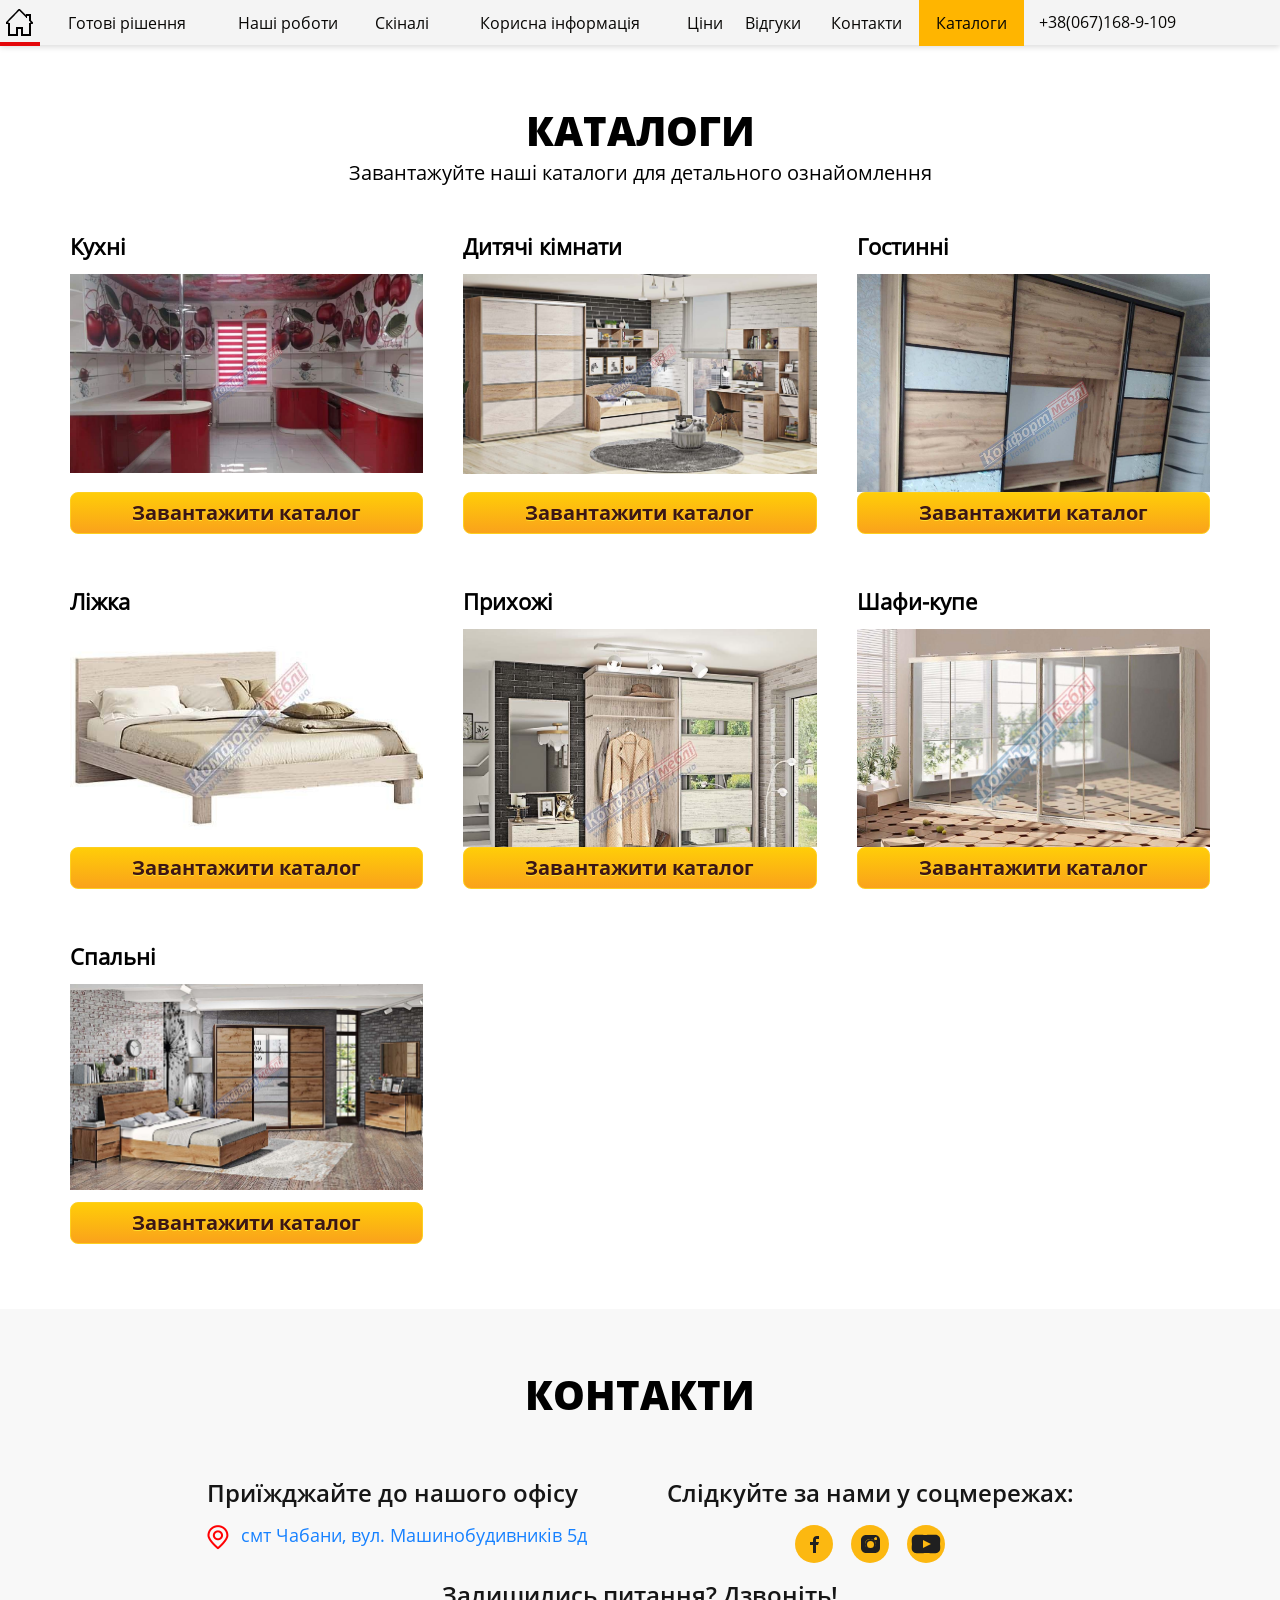
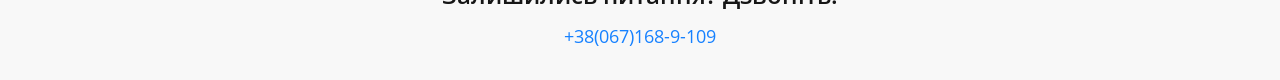
==== catalogs.html @ 1035d832 "final" ====
<!DOCTYPE html>
<html lang="uk">
<head>
<meta charset="utf-8">
<title>Kikio-best - Корпусні меблі - корисна фнформація</title>
<meta name="viewport" content="width=device-width, initial-scale=1" />
<!-- favicon -->
<!-- <link rel="icon" type="image/png" href="img/favicon/icon_192x192.png">
<link rel="manifest" href="img/favicon/manifest.json"> -->

<link rel="stylesheet" href="css/bootstrap.min.css">

<link rel="stylesheet" href="css/style.css">

</head>
<body id="home">


<div class="page">
	<div class="head hidden-mobile">
		<div class="wrapper">
			<div class="head__nav ">
				<a href="#home" class="_active"><img src="img/home_ico.png" alt=""></a>
				<!-- <a href="#advantages">Переваги</a> -->
				<a href="#project">Готові рішення</a>
				<a href="#portfolio">Наші роботи</a>
				<a href="#printing">Скіналі</a>
				<a href="#portfolio">Корисна інформація</a>
				<!-- <a href="#lights">Светильники</a> -->
				<a href="#catalog">Ціни</a>
				<a href="#testimonials">Відгуки</a>
				<a href="#contacts">Контакти</a>
				<a class="catlog-link-menu" href="#">Каталоги</a>
			</div>
			<div class="head__phone">
				<a href="tel:+380671689109">+38(067)168-9-109</a>
			</div>			
			<div class="head__info">
				<span>Багатоканальний</span>
				<p class="call_phone_1"><a href="tel:+380671689109">+38(067)168-9-109</a></p>
				<a href="#" id="callb" class="js-open">Замовити дзвінок</a>
			</div>
		</div>
	</div>
	
	<div class="content">
        <div class="section catalogs">
            <h2>Каталоги</h2>
            <p>Завантажуйте наші каталоги для детального ознайомлення</p>
            <div class="container">
                <div class="wrap-catalogs">
                    <div class="catalog-item">
                        <h3 class="h3">Кухні</h3>
                        <div class="catalog-img">
                            <img src="/img/photo/kitshens/mdf_pfotodruk/b42a997d70f618bde131af982c38bb9a.jpg" alt="">
                        </div>
                        <a class="btn" download href="/catalogs/Kuhni2022.pdf"> Завантажити каталог </a>
                    </div>

                    <div class="catalog-item">
                        <h3 class="h3">Дитячі кімнати</h3>
                        <div class="catalog-img">
                            <img src="/img/photo/child/eco/5gn7cs4jnnxtp285cv0vybil1r9jp8q1.jpg" alt="">
                        </div>
                        <a class="btn" download href="/catalogs/dutachi22-23.pdf"> Завантажити каталог </a>
                    </div>


                    <div class="catalog-item">
                        <h3 class="h3">Гостинні</h3>
                        <div class="catalog-img">
                            <img src="/img/photo/guests_room/guest-cupe/c826d9fa633fd7ab591c7e96d826bbb1.jpg" alt="">
                        </div>
                        <a class="btn" download href="/catalogs/goctuni22-23.pdf"> Завантажити каталог </a>
                    </div>


                    <div class="catalog-item">
                        <h3 class="h3">Ліжка</h3>
                        <div class="catalog-img">
                            <img src="/img/photo/beds/eco/f82a36d48e5ddc414155926b79746308.jpg" alt="">
                        </div>
                        <a class="btn" download href="/catalogs/liska22-23.pdf"> Завантажити каталог </a>
                    </div>


                    <div class="catalog-item">
                        <h3 class="h3">Прихожі</h3>
                        <div class="catalog-img">
                            <img src="/img/photo/enters/eco/oveex4i8nhifsql9hou4hjaeeq9l5co4.jpg" alt="">
                        </div>
                        <a class="btn" download href="/catalogs/prihoji22-23.pdf"> Завантажити каталог </a>
                    </div>

                    <div class="catalog-item">
                        <h3 class="h3">Шафи-купе</h3>
                        <div class="catalog-img">
                            <img src="/img/photo/boxes/six_fasads/278c13ad2f435aaedd4d51130da256a5.jpg" alt="">
                        </div>
                        <a class="btn" download href="/catalogs/ShafuKype22-23.pdf"> Завантажити каталог </a>
                    </div>

                    <div class="catalog-item">
                        <h3 class="h3">Спальні</h3>
                        <div class="catalog-img">
                            <img src="/img/photo/sleep/loft/1955700fb81fe9cef4f40246862f838a.jpg" alt="">
                        </div>
                        <a class="btn" download href="/catalogs/spalni22-23.pdf"> Завантажити каталог </a>
                    </div>
                </div>

            </div>


		</div>

    </div>

    <div class="section" id="contacts">
        <div class="wrapper" >
            <h2>Контакти</h2>
            <div class="contact">
            <div  class="contact__item _n1">
                    <h6>Приїжджайте до нашого офісу</h6>
                    <p><a href="#" target="_blank">смт Чабани, вул. Машинобудивників 5д</a></p>
                </div>
                <div  class="contact__item _n1">
                    <h6>Слідкуйте за нами у соцмережах:</h6>
                    <div class="socials">
                        <a href="https://kiko.best/wp-content/uploads/2019/06/01.png" class="social-item fb">
                            <svg width="17" height="17" viewBox="0 0 17 17" fill="none" xmlns="http://www.w3.org/2000/svg">
                                <g clip-path="url(#clip0)">
                                <path d="M10 17.0001V9.0001H12L13 6.0001H10V4.0001C10 3.12523 9.71947 3.00011 11 3.00011H13V0.000105064C12.718 -0.0358369 12.1266 0.000105064 11 0.000105064C8.64753 0.000105064 7 1.41415 7 4.0001V6.0001H4V9.0001H7V17.0001H10Z" fill="#202020"/>
                                </g>
                                <defs>
                                <clipPath id="clip0">
                                <rect width="17" height="17" fill="white"/>
                                </clipPath>
                                </defs>
                            </svg>
                        </a>
                        <a href="https://kiko.best/wp-content/uploads/2019/06/insta.jpg" class="social-item inst">
                            <svg width="19" height="18" viewBox="0 0 19 18" fill="none" xmlns="http://www.w3.org/2000/svg">
                                <path d="M14 0H5C2.16404 0 0 2.3133 0 5V13C0 15.6866 2.16404 18 5 18H14C16.8358 18 19 15.6866 19 13V5C19 2.3133 16.836 0 14 0ZM9 14C6.13533 14 4 11.7139 4 9C4 6.28611 6.13533 4 9 4C11.8647 4 15 6.28611 15 9C15 11.7139 11.8647 14 9 14ZM15 5C14.1534 5 13 4.802 13 4C13 3.198 14.1534 2 15 2C15.8466 2 16 3.198 16 4C16 4.802 15.8466 5 15 5Z" fill="#202020"/>
                                <circle cx="9.5" cy="9.5" r="4.5" stroke="#202020" stroke-width="2"/>
                            </svg>
                                
                        </a>
                        <a href="https://kiko.best/wp-content/uploads/2021/09/youtube-1.png" class="social-item youtube">
                            <svg width="30" height="20" viewBox="0 0 30 20" fill="none" xmlns="http://www.w3.org/2000/svg">
                                <path d="M28.9996 3.99989C28.6829 2.92767 27.177 1.2886 25.9996 0.999887C23.8487 0.464008 13.9996 0.999887 13.9996 0.999887C13.9996 0.999887 6.15055 0.484325 3.99962 0.999887C2.84489 1.2883 1.31636 2.92782 0.999621 3.99989C0.433579 5.95826 0.999621 9.99989 0.999621 9.99989C0.999621 9.99989 0.433579 14.062 0.999621 15.9999C1.3167 17.072 2.82207 18.7112 3.99962 18.9999C6.17303 19.5359 15.9996 18.9999 15.9996 18.9999C15.9996 18.9999 23.8487 19.5154 25.9996 18.9999C27.1772 18.7113 28.6825 17.072 28.9996 15.9999C29.5655 14.0414 28.9996 9.99989 28.9996 9.99989C28.9996 9.99989 29.5885 5.95826 28.9996 3.99989ZM11.9996 13.9999V5.99989L19.9996 9.99989L11.9996 13.9999Z" fill="#202020"/>
                            </svg>
                        </a>
                    </div>
                    
            </div>
                <div class="contact__item _n2">
                    <h6>Залишились питання? Дзвоніть!</h6>
                    <a href="tel:+380671689109" class="call_phone_1">+38(067)168-9-109</a>
                </div>
            </div>
        </div>
        
    </div> 
</div>


<script src="js/header.js" ></script>

</body>
</html>
---- css/style.css ----
@charset "utf-8";

@font-face {
    font-family: "OpenSansRegular";
    src: url("../fonts/os_regular.eot");
    src: url("../fonts/os_regular.eot@")format("embedded-opentype"),
        url("../fonts/os_regular.woff") format("woff"),
        url("../fonts/os_regular.ttf") format("truetype");
    font-style: normal;
    font-weight: normal;
}

@font-face {
    font-family: "OpenSansLight";
    src: url("../fonts/os_light.eot");
    src: url("../fonts/os_light.eot@")format("embedded-opentype"),
        url("../fonts/os_light.woff") format("woff"),
        url("../fonts/os_light.ttf") format("truetype");
    font-style: normal;
    font-weight: normal;
}

@font-face {
    font-family: "OpenSansItalic";
    src: url("../fonts/os_italic.eot");
    src: url("../fonts/os_italic.eot@")format("embedded-opentype"),
        url("../fonts/os_italic.woff") format("woff"),
        url("../fonts/os_italic.ttf") format("truetype");
    font-style: normal;
    font-weight: normal;
}

@font-face {
    font-family: "OpenSansBold";
    src: url("../fonts/os_bold.eot");
    src: url("../fonts/os_bold.eot@")format("embedded-opentype"),
        url("../fonts/os_bold.woff") format("woff"),
        url("../fonts/os_bold.ttf") format("truetype");
    font-style: normal;
    font-weight: normal;
}

@font-face {
    font-family: "OpenSansExtraBold";
    src: url("../fonts/os_extrabold.eot");
    src: url("../fonts/os_extrabold.eot@")format("embedded-opentype"),
        url("../fonts/os_extrabold.woff") format("woff"),
        url("../fonts/os_extrabold.ttf") format("truetype");
    font-style: normal;
    font-weight: normal;
}

@font-face {
    font-family: "OpenSansExtraBoldItalic";
    src: url("../fonts/os_extrabolditalic.eot");
    src: url("../fonts/os_extrabolditalic.eot@")format("embedded-opentype"),
        url("../fonts/os_extrabolditalic.woff") format("woff"),
        url("../fonts/os_extrabolditalic.ttf") format("truetype");
    font-style: normal;
    font-weight: normal;
}

@font-face {
    font-family: "OpenSansBoldItalic";
    src: url("../fonts/os_bolditalic.eot");
    src: url("../fonts/os_bolditalic.eot@")format("embedded-opentype"),
        url("../fonts/os_bolditalic.woff") format("woff"),
        url("../fonts/os_bolditalic.ttf") format("truetype");
    font-style: normal;
    font-weight: normal;
}

@font-face {
    font-family: "OpenSansRegularItalic";
    src: url("../fonts/os_regularitalic.eot");
    src: url("../fonts/os_regularitalic.eot@")format("embedded-opentype"),
        url("../fonts/os_regularitalic.woff") format("woff"),
        url("../fonts/os_regularitalic.ttf") format("truetype");
    font-style: normal;
    font-weight: normal;
}

@font-face {
    font-family: "OpenSansSemiBold";
    src: url("../fonts/os_semibold.eot");
    src: url("../fonts/os_semibold.eot@")format("embedded-opentype"),
        url("../fonts/os_semibold.woff") format("woff"),
        url("../fonts/os_semibold.ttf") format("truetype");
    font-style: normal;
    font-weight: normal;
}

@font-face {
    font-family: "OpenSansSemiBoldItalic";
    src: url("../fonts/os_semibolditalic.eot");
    src: url("../fonts/os_semibolditalic.eot@")format("embedded-opentype"),
        url("../fonts/os_semibolditalic.woff") format("woff"),
        url("../fonts/os_semibolditalic.ttf") format("truetype");
    font-style: normal;
    font-weight: normal;
}

* {
    margin: 0;
    padding: 0;
    outline: none;
    -webkit-box-sizing: border-box;
    box-sizing: border-box;
    -moz-box-sizing: border-box;
}

html,
body,
form,
ul,
li,
dl,
dd,
dt,
fieldset,
form,
blockquote,
p {
    margin: 0;
    padding: 0;
    border: 0 none;
}

html,
body {
    width: 100%;
    height: 100%;
    font-size: 14px;
    line-height: 1.2;
}

body {
    background: #fff;
    color: #000;
    width: 100%;
    position: relative;
    -webkit-tap-highlight-color: transparent;
}

ul,
dl,
dd,
dt {
    list-style: none;
}

li {
    margin: 0;
    padding: 0;
    list-style-type: none;
}

table,
tbody,
tr,
td,
th {
    margin: 0;
    padding: 0;
    border: 0 none;
    border-collapse: collapse;
    border-spacing: 0;
    vertical-align: top;
}

input,
select,
textarea {
    -webkit-box-sizing: border-box;
    box-sizing: border-box;
    outline: none;
    resize: none;
}

select {
    cursor: pointer;
}

button,
input[type=button],
input[type=submit] {
    margin: 0;
    padding: 0;
    border: 1px solid transparent;
    outline: none;
    cursor: pointer;
}

h1,
h2,
h3,
h4,
h5,
h6 {
    margin: 0;
    padding: 0;
    font-weight: normal;
}

img,
fieldset {
    border: 0 none;
}

b,
strong {
    font-family: Segoe_ui_semibold;
    font-weight: normal;
}

a {
    text-decoration: none;
}

sup {
    position: relative;
    vertical-align: top;
    top: -3px;
}

input[type=text]::-webkit-input-placeholder,
textarea::-webkit-input-placeholder {
    font-size: 18px;
    font-family: OpenSansRegular;
    color: #d5d5d5;
}

input[type=text]:-moz-placeholder,
textarea:-moz-placeholder {
    font-size: 18px;
    font-family: OpenSansRegular;
    color: #d5d5d5;
}

input[type=text]:-ms-input-placeholder,
textarea:-ms-input-placeholder {
    font-size: 18px;
    font-family: OpenSansRegular;
    color: #d5d5d5;
}

textarea._error,
input[type=text]._error {
    border: 1px solid #e4070a !important;
}

.page {
    width: 100%;
    height: 100%;
    position: relative;
}

.wrapper {
    /*	width: 1170px;*/
    height: 100%;
    margin: 0 auto;
    position: relative;
}

._clear:after {
    content: "";
    display: table;
    clear: both;
}


.mb100 {
    margin-bottom: 70px;
    ;
}

/* Header */
.head {
    position: fixed;
    top: 0;
    left: 0;
    background: #f4f4f4;
    width: 100%;
    height: 45px;
    z-index: 20;
    -webkit-box-shadow: 0 2px 6px 0 rgba(0, 0, 0, .15);
    box-shadow: 0 2px 6px 0 rgba(0, 0, 0, .15);
}

.head__nav {
    float: left;
    width: 80%;
    display: table;
}

.head__nav a {
    display: table-cell;
    vertical-align: middle;
    font: 16px/42px OpenSansRegular;
    color: #080705;
    -webkit-transition: all .15s;
    transition: all .15s;
    text-align: center;
}

.head__nav a:first-child {
    border-bottom: 4px solid transparent;
}

.head__nav a:hover,
.head__nav a._active {
    background: #e4070a;
    color: #fff;
}

.head__nav a:first-child:hover,
.head__nav a:first-child._active {
    border-bottom-color: #e4070a;
    background: transparent;
}

.head__nav a img {
    vertical-align: middle;
}

.head__info {
    background: #e4070a;
    float: right;
    height: 100%;
    padding: 12px 25px 12px 23px;
    text-align: right;
    color: #fff;
    display: none;
}

.head__nav span {
    text-transform: uppercase;
    right: 87px;

}

.head__info span {
    font: 10px/12px OpenSansRegular;
    text-transform: uppercase;
    display: block;
}

.head__info p {
    font: 24px/26px OpenSansSemiBold;
    margin: 0 0 6px;
}

.head__info a {
    font: 16px/20px OpenSansRegular;
    color: #fff;
    border-bottom: 1px dashed #fff;
}

.head__info a:hover {
    border-bottom: 0;
}

.head__phone {
    display: table;
    float: left;
    padding-left: 15px;
}

.head__phone a {
    display: table-cell;
    vertical-align: middle;
    font: 16px/42px OpenSansRegular;
    color: #080705;
    text-align: center;
    padding-top: 1px;
    padding-bottom: 1px;
}

/* Content */
.content {
    width: 100%;
    min-height: 100%;
    padding-top: 45px;
}
/* 
._stamp:before {
    content: '';
    background: url(../img/sprite.png) 0 -55px no-repeat;
    width: 131px;
    height: 131px;
    display: block;
    position: absolute;
    z-index: 3;
    top: 265px;
} */

.logo-wraper {
    text-align: left;

}

.logo {
    background: url(../img/bestlogo1.png) 0 0 no-repeat;
    width: 192px;
    height: 100px;
    display: inline-block;
    background-size: cover;

}

.promo {
    background-image: url(../img/backs/back12.jpg);
    background-position: 0% 65%;
    background-repeat: no-repeat;
    width: 100%;
    height: 700px;
    position: relative;
    padding: 26px 0 0;
    text-align: center;
    background-size: cover;
    ;

}

/* .promo:before {
	content: '';
	background-image: url(../img/promo_light.png);
	background-position: 25% 0;
	background-repeat: no-repeat;
	position: absolute;
	top: 0;
	left: 0;
	width: 100%;
	height: 170px;
} */
/* .promo:after {
	content: '';
	background-color: rgba(236,226,205,.7);
	width: 100%;
	height: 440px;
	position: absolute;
	bottom: 0;
	left: 0;
} */
.promo__time {
    display: block;
    position: absolute;
    top: 5px;
    left: 0;
    text-align: center;
}

.promo__time p {
    font: 14px/20px OpenSansSemiBold;
    color: #000;
    text-transform: uppercase;
}

.promo__phone {
    display: block;
    position: absolute;
    top: 8px;
    right: 0;
    text-align: center;
    width: 300px;
}

.promo__phone p,
.promo__phone a {
    font: 18px/26px OpenSansSemiBold;
    color: #000;
}

.promo__phone span {
    display: block;
    margin: 15px 0;
    font: 13px/20px OpenSansSemiBold;
    text-transform: uppercase;
}

.promo__time .btn,
.promo__phone .btn {
    font: 16px/16px OpenSansSemibold;
    padding: 8px 30px;
    margin-top: 6px;
    display: block;
}

.promo h1 {
    font: 36px/41px OpenSansExtraBold;
    color: #000;
    text-transform: uppercase;
    margin: 32px 0 0;
    text-align: center;
    position: absolute;
    max-width: 40%;
    text-align: left;
    background: rgba(250,250,250,0.8);
    padding: 20px;
    border-radius: 10px
}

.promo h1 span {
    color: #e4070a;
    display: block;
}

/*.promo h1:after {
	content: '';
	background: #e7302a;
	width: 60px;
	height: 4px;
	display: block;
	margin: 21px auto 0;
}*/



select.select-field {
    appearance: none;
    margin: 0;

    font-family: inherit;
    font-size: inherit;
    cursor: inherit;
    line-height: 40px;
    ;
    height: 40px;
    position: relative;
    padding-left: 10px;
    margin-left: -1px;

    width: 130px;
    height: 38px;
    border: 1px solid #d1d1d1;
    border-radius: 4px;
    font: 12px/18px OpenSansRegular;
    color: #e4070a;
    text-align: center;
}

.select-field:hover,
select:focus {
    border: 1px solid #626262;
}

option {
    background-color: #fff;
    border: 1px solid #ccc;
    height: 40px;
    text-align: left;
    ;
    height: 40px;
    font-size: 12px;
    color: #000;
}

select::-ms-expand {
    display: none;
}

:root {
    --select-border: #777;
    --select-focus: blue;
    --select-arrow: var(--select-border);
}


.select {
    width: 100%;
    min-width: 15ch;
    /* border: 1px solid var(--select-border);  */
    font-size: 1.25rem;
    cursor: pointer;
    line-height: 40px;
    ;
    height: 44px;
    /* border: 1px solid #797979; */
    position: relative;
    margin-bottom: 7px;
    ;
    display: flex;
    align-items: flex-start;
    justify-content: space-between;
}

.select:after {
    content: '';
    position: absolute;
    top: 47%;
    right: 21px;
    width: 12px;
    height: 6px;

    /* background-image: url(../assets/icons/arrow.png); */
    background-repeat: no-repeat;
    background-position: center center;
    background-size: cover;
    transform: rotate(0deg) translate(5px, -1px);
    transform-origin: right;
    transition: transform .2s ease;

}


.slider {
    position: absolute;
    top: 0;
    left: 0;
    margin: 0;
    padding: 0;
}

.slider .owl-controls {
    top: 100%;
    margin: -50px 0 0;
}

.slider .owl-controls .owl-dots {
    font-size: 0;
    text-align: left;
}

.slider .owl-controls .owl-dots .owl-dot {
    background: #ffc500;
    width: 15px;
    height: 15px;
    display: inline-block;
    vertical-align: top;
    margin: 0 10px;
    border: 2px solid #ffc500;
    border-radius: 50%;
}

.slider .owl-controls .owl-dots .owl-dot.active {
    background: #e4070a;
}

.slider__item {
    width: 100%;
    height: 455px;
    position: relative;
}

.slider__item .offer {
    float: left;
    width: 50%;
    height: 100%;
    text-align: left;
    position: relative;
    padding-top: 22px;
}

.slider__item .offer h4 {
    font: 36px/38px OpenSansExtraBold;
    color: #fff;
    margin: 0 0 0 18px;
    text-shadow: 0 2px 6px rgba(0, 0, 0, .5);
    position: relative;
    z-index: 2;
}

.slider__item .offer h4 span {
    color: #e4070a;
    text-shadow: 2px 2px 0 rgba(255, 255, 255, 1);
}

.slider__item._img .offer {
    padding-top: 30px;
}

.slider__item._n1 .offer__img {
    background: url(../img/offer_img_1.png) 0 0 no-repeat;
    width: 336px;
    height: 271px;
    display: block;
    position: absolute;
    bottom: 34px;
    right: 49px;
}

.slider__item._n1 .offer__img._stamp:before {
    top: 160px;
    right: -35px;
}

.slider__item._n2 .offer__img {
    background: url(../img/offer_img_2.png) 0 0 no-repeat;
    width: 341px;
    height: 355px;
    display: block;
    position: absolute;
    bottom: -30px;
    left: 138px;
}

.slider__item._n2 .offer__img._stamp:before {
    bottom: 97px;
    left: -76px;
}

.slider__item._n3 .offer__img {
    background: url(../img/offer_img_3.png) 0 0 no-repeat;
    width: 302px;
    height: 265px;
    display: block;
    position: absolute;
    bottom: 34px;
    right: 50px;
}

.slider__item._n4 .offer__img {
    background: url(../img/offer_img_4.png) 0 0 no-repeat;
    width: 336px;
    height: 234px;
    display: block;
    position: absolute;
    bottom: 34px;
    right: 30px;
}

.slider__item._n4 .offer__img._stamp:before {
    bottom: 0;
    left: -32px;
}

.slider__item._n5 .offer__img {
    background: url(../img/banner2_img.png) 0 0 no-repeat;
    width: 570px;
    height: 508px;
    display: block;
    position: absolute;
    bottom: -65px;
    left: 0;
    z-index: -1;
}

.slider__item._n6 .offer__img {
    background: url(../img/offer_img_5.png) 0 0 no-repeat;
    width: 502px;
    height: 406px;
    display: block;
    position: absolute;
    bottom: 0;
    right: 0;
}

.slider__item._n6 .offer__img._stamp:before {
    bottom: 70px;
    left: -27px;
}

.countdown {
    /* position: absolute; */
    left: 12px;
    top: 155px;
    background: #ffb600;
    padding: 14px;
    border-radius: 14px;
}

.countdown p {
    font: 14px/18px OpenSansRegular;
    color: #000;
    margin: 0 0 10px 10px;
}

.countdown ul {
    background: #f9f7f4;
    /* width: 320px; */
    height: 81px;
    border: 2px solid #e4070a;
    text-align: center;
    font-size: 0;
    padding: 10px 0;
    border-radius: 10px;
    align-items: center;
}

.countdown ul li {
    display: inline-block;
    font: 12px/12px OpenSansRegular;
    color: #999999;
    padding: 0 15px;
    position: relative;
}

.countdown ul li+li:before {
    content: ':';
    font: 30px/30px OpenSansSemiBold;
    color: #000;
    position: absolute;
    top: 6px;
    left: -4px;
}

.countdown ul li span {
    font: 42px/44px OpenSansSemiBold;
    color: #000;
}

.countdown ul li span._red {
    color: #e4070a;
}

.plus {
    width: 100%;
    text-align: center;
    font-size: 0;
    margin: 64px 0 0;
}

.plus li {
    display: inline-block;
    vertical-align: top;
    text-align: left;
    /*margin: 0px 43px;*/
}

.plus li p {
    font: 18px/22px OpenSansSemiBold;
    color: #000;
    display: inline-block;
    vertical-align: middle;
}

.plus li:before {
    content: '';
    background-image: url(../img/sprite.png);
    width: 65px;
    height: 52px;
    display: inline-block;
    vertical-align: middle;
    margin-right: 18px;
}

.plus li._n1:before {
    background-position: 0 0;
}

.plus li._n2:before {
    background-position: -68px 0;
}

.plus li._n3:before {
    background-position: -136px 0;
}

.plus li._n4:before {
    background-position: -204px 0;
}

.promo__wrap {
    width: 100%;
    height: 445px;
    /* position: absolute; */
    bottom: 0;
    left: 0;
    z-index: 2;
    /* display: flex;
	justify-content: space-between; */
}

.calc {
    float: right;
    width: 50%;
    height: 100%;
    padding: 30px 0 21px;
}

.calc__wrap {
    background: rgba(255, 255, 255, .8);
    border-radius: 10px;
    width: 100%;
    height: 100%;
    padding: 20px 60px;
    font-size: 0;
    position: relative;
    z-index: 10;
}

.calc__wrap h4 {
    font: 24px/26px OpenSansRegular;
    color: #000;
}

.calc__wrap span {
    font: 14px/16px OpenSansRegular;
    color: #000;
}

.calc__wrap span._red {
    color: #e4070a;
}

.calc__wrap h6 {
    font: 48px/50px OpenSansExtraBold;
    color: #000;
    margin: 25px 0;
    text-align: left;
}

.calc__wrap h6 span {
    font: 48px/50px OpenSansExtraBold;
    color: #e4070a;
}

.calc__wrap p._after {
    font: 18px/20px OpenSansRegular;
    color: #000;
    margin: 0 0 20px;
    text-align: left;
}

.calc__wrap p {
    font: 18px/20px OpenSansRegular;
    color: #000;
    margin-bottom: 25px;
}

.calc__wrap p b {
    font-family: OpenSansSemiBold;
}

.calc__wrap label {
    float: left;
    font: 14px/14px OpenSansRegular;
    color: #000;
    padding: 13px 0 0;
}

.calc__wrap input[type=text] {
    float: right;
    width: 70px;
    height: 47px;
    border: 1px solid #b6b6b6;
    border-radius: 4px;
    font: 18px/18px OpenSansRegular;
    color: #000;
    text-align: center;
}

.calc__wrap input[type=text]._full {
    width: 275px;
    margin-left: 12px;
    text-align: left;
    padding: 0 20px;
}

.calc__wrap .btn {
    padding: 14px 30px;
    margin-top: 20px;
}

.calc__wrap .btn:active {
    padding: 15px 30px 13px;
}

.calc__wrap__cell {
    display: inline-block;
    vertical-align: top;
    width: 50%;
    text-align: left;
    margin: 15px 0 20px;
}

.calc__wrap__cell .box {
    margin-bottom: 2px;
}

.calc__wrap__cell .box label {
    float: left;
    font: 14px/14px OpenSansRegular;
    color: #000;
    padding: 13px 0 0;
    max-width: 48%;
}

.calc__wrap__cell .box input[type=text] {
    float: right;
    width: 70px;
    height: 38px;
    border: 1px solid #d1d1d1;
    border-radius: 4px;
    font: 18px/18px OpenSansRegular;
    color: #e4070a;
    text-align: center;
}

.calc__wrap__cell._pd {
    padding: 5px 0 0 35px;
}

.calc__wrap__cell p {
    font: 16px/18px OpenSansRegular;
    color: #000;
    margin: 0 0 14px;
}

.calc__wrap__cell .price {
    font: 18px/20px OpenSansRegular;
    color: #e4070a;
}

.calc__wrap__cell .price span {
    font: 36px/38px OpenSansBold;
    color: #e4070a;
}

.calc__wrap__cell .discount {
    font: 18px/20px OpenSansRegular;
    color: #000;
    margin-bottom: 38px;
}

.calc__wrap__cell .discount b {
    font: 24px/26px OpenSansBold;
}

.calc__wrap__cell span {
    color: #999999;
}

.btn {
    background: rgb(255, 205, 8);
    background: -webkit-gradient(linear, left top, left bottom, from(rgba(255, 205, 8, 1)), to(rgba(250, 162, 27, 1)));
    background: linear-gradient(to bottom, rgba(255, 205, 8, 1) 0%, rgba(250, 162, 27, 1) 100%);
    filter: progid:DXImageTransform.Microsoft.gradient(startColorstr='#ffcd08', endColorstr='#faa21b', GradientType=0);
    /* -webkit-box-shadow: 0 5px 10px -3px rgba(134, 61, 29, .5);
    box-shadow: 0 5px 10px -3px rgba(134, 61, 29, .5); */
    font: 20px/20px OpenSansBold;
    color: #3c1515;
    text-align: center;
    text-shadow: 0 1px 0 #fedf2f;
    border: 1px solid #fdcf20;
    border-radius: 8px;
}

.btn:hover {
    /*background: rgb(255,205,8);
	background: -moz-linear-gradient(top,  rgba(255,205,8,1) 0%, rgba(242,175,71,1) 100%);
	background: -webkit-linear-gradient(top,  rgba(255,205,8,1) 0%,rgba(242,175,71,1) 100%);
	background: linear-gradient(to bottom,  rgba(255,205,8,1) 0%,rgba(242,175,71,1) 100%);
	filter: progid:DXImageTransform.Microsoft.gradient( startColorstr='#ffcd08', endColorstr='#f2af47',GradientType=0 );*/
    background: #229b3e;
    background: -webkit-gradient(linear, left top, left bottom, from(#229b3e), to(#187032));
    background: linear-gradient(to bottom, #229b3e 0%, #187032 100%);
    filter: progid:DXImageTransform.Microsoft.gradient(startColorstr='#229b3e', endColorstr='#187032', GradientType=0);
    border: 1px solid #229b3e;
    color: #fff;
    -webkit-box-shadow: 0 3px 5px -3px rgba(134, 61, 29, .7);
    box-shadow: 0 3px 5px -3px rgba(134, 61, 29, .7);
    text-shadow: 0 1px 0 #000;
}

.btn:active {
    border: 1px solid #187032;
    background: #187032;
    -webkit-box-shadow: inset 0 3px 5px -3px rgba(134, 61, 29, .7);
    box-shadow: inset 0 3px 5px -3px rgba(134, 61, 29, .7);
    color: #fff;
    text-shadow: 0 1px 0 #000;
}

.section {
    background: #fff;
    width: 100%;
    position: relative;
    padding: 65px 0 0;
}
.section.printing{
    padding-bottom: 60px;
}

.section h2 {
    font: 40px/42px OpenSansExtraBold;
    color: #000;
    text-transform: uppercase;
    text-align: center;
    margin: 0 0 10px;
}

.section h2 span {
    color: #e4070a;
}

.section p {
    font: 20px/22px OpenSansRegular;
    color: #000;
    text-align: center;
}

.section p b {
    font-family: OpenSansSemiBold;
}

.advantages {
    width: 100%;
    font-size: 0;
    margin-top: 68px;
    text-align: center;
}

.advantages li {
    display: inline-block;
    vertical-align: top;
    padding: 0 25px 61px;
    /*width: 25%;*/
}

.advantages li p {
    font: 18px/22px OpenSansSemiBold;
    color: #000;
    margin: 24px 0 0;
}

.advantages li span {
    background: #e4070a;
    width: 104px;
    height: 104px;
    border-radius: 50%;
    display: block;
    margin: 0 auto;
    padding: 25px 0 0;
}

.advantages li span:before {
    content: '';
    background-image: url(../img/sprite.png);
    background-repeat: no-repeat;
    width: 70px;
    height: 52px;
    display: inline-block;
}

.advantages li._n1 span:before {
    background-position: -271px 0;
}

.advantages li._n2 span:before {
    background-position: -344px 0;
}

.advantages li._n3 span:before {
    background-position: -417px 0;
}

.advantages li._n4 span:before {
    background-position: -490px 0;
}

.advantages li._n5 span:before {
    background-position: -563px 0;
}

.advantages li._n6 span:before {
    background-position: -636px 0;
}

.advantages li._n7 span:before {
    background-position: -709px 0;
}

.advantages li._n8 span:before {
    background-position: -782px 0;
}

.catalog {
    margin-top: 25px;
}

.catalog__nav {
    width: 100%;
    display: table;
}

.catalog__nav li {
    display: table-cell;
    vertical-align: top;
    height: 115px;
    text-align: center;
    cursor: pointer;
    padding: 10px 20px;
    border-top-left-radius: 4px;
    border-top-right-radius: 4px;
}

.catalog__nav li p {
    font: 14px/14px OpenSansBold;
    color: #000;
    margin-top: 7px;
}

/* .catalog__nav li:before {
    content: '';
    background-image: url(../img/sprite.png);
    background-repeat: no-repeat;
    display: inline-block;
    width: 63px;
    height: 51px;
} */

.catalog__nav li._n1:before {
    background-position: -134px -55px;
}

.catalog__nav li._n2:before {
    background-position: -200px -55px;
}

.catalog__nav li._n3:before {
    background-position: -266px -55px;
}

.catalog__nav li._n4:before {
    background-position: -332px -55px;
}

.catalog__nav li._n5:before {
    background-position: -398px -55px;
}

.catalog__nav li._n6:before {
    background-position: -464px -55px;
}

.catalog__nav li._n7:before {
    background-position: -530px -55px;
}

.catalog__nav li._n8:before {
    background-position: -407px -168px;
}

.catalog__nav li._active {
    background: #f4f4f4;

}

.catalog__nav li svg{
    fill: yellow;
}

.catalog__nav li._active svg{
    fill: rebeccapurple;
}

.catalog__nav li._active p,
.catalog__nav li:hover p {
    color: #e4070a;
}

/* .catalog__nav li._active:before,
.catalog__nav li:hover:before {
    background-position-y: -109px;
} */

.catalog__nav li._n8._active:before,
.catalog__nav li._n8:hover:before {
    background-position-y: -222px;
}

.catalog__wrap {
    background: #f4f4f4;
    padding: 40px 0;
}




.catalog__hide {
    padding: 0 118px;
    font-size: 0;
    text-align: center;   
}

.catalog__hide .img {
    display: inline-block;
    vertical-align: top;
    background-position: 0 0;
    background-repeat: no-repeat;
    max-width: 330px;
    /* height: 300px; */
    position: relative;
    background-size: contain;
}

.catalog__hide .img._stamp:before {
    bottom: -32px;
    left: -60px;
}

.catalog__hide .descr {
    display: inline-block;
    vertical-align: top;
    max-width: 440px;
    padding-left: 33px;
}

.catalog__hide .descr h4 {
    font: 24px/26px OpenSansBold;
    color: #e4070a;
    text-transform: uppercase;
    margin-bottom: 25px;
}

.catalog__hide .descr p,
.catalog__hide .descr li {
    font: 16px/18px OpenSansRegular;
    color: #000;
    margin: 0 0 8px;
}

.catalog__hide .descr li {
    padding-left: 10px;
    position: relative;
}

.catalog__hide .descr li:before {
    content: '•';
    display: block;
    position: absolute;
    left: 0;
    top: 0px;
}

.catalog__hide .descr__price {
    font: 24px/26px OpenSansRegular;
    color: #000;
    margin: 25px 0 55px;
}

.catalog__hide .descr__price b {
    font-family: OpenSansBold;
    color: #e4070a;
}

.catalog__hide .descr__price span {
    white-space: nowrap;
    font-size: 16px;
    line-height: 24px;
    margin-bottom: 10px;
    text-decoration: line-through;
    display: inline-block;
}

.catalog__hide .descr__price td {
    padding-right: 20px;
}

.catalog__hide .descr__price td small {
    font-size: 18px;
}

.catalog__hide .descr__price td span {
    white-space: nowrap;
    font-size: 16px;
    line-height: 24px;
    margin-bottom: 10px;
    text-decoration: line-through;
    display: block;
}

.catalog__hide .descr__price sup {
    font-size: 14px;
}

.catalog__hide .descr__price._middle td {
    vertical-align: middle;
}

.catalog__hide .descr__price._top td {
    vertical-align: top;
}

.catalog__hide .descr .btn {
    width: 260px;
    display: block;
    padding: 14px 0;
}

.catalog__hide .descr .btn:active {
    padding: 15px 0 13px;
}

.printing .wrapper {
    height: 570px;
}

.printing__plus {
    width: 100%;
    text-align: center;
    font-size: 0;
    margin: 60px 0 0;
}

.printing__plus li {
    display: inline-block;
    vertical-align: top;
    /*width: 22%;*/
}

.printing__plus li p {
    font: 16px/18px OpenSansRegular;
    color: #000;
    display: block;
    margin-top: 28px;
}

.printing__plus li:before {
    content: '';
    background-image: url(../img/sprite.png);
    width: 70px;
    height: 50px;
    display: inline-block;
    vertical-align: middle;
}

.printing__plus li._n1:before {
    background-position: -596px -108px;
}

.printing__plus li._n2:before {
    background-position: -669px -108px;
}

.printing__plus li._n3:before {
    background-position: -742px -108px;
}

.printing__plus li._n4:before {
    background-position: -815px -108px;
}

.printing__descr {
    max-width: 550px;
    margin: 94px 0 130px 110px;
}

.printing__descr h4 {
    font: 30px/36px OpenSansExtraBold;
    color: #000;
    margin-bottom: 25px;
}

.printing__descr h4 span {
    color: #e4070a;
}

.printing__descr p {
    font: 16px/20px OpenSansRegular;
    color: #000;
    margin: 25px 0 45px;
    text-align: left;
}

.printing__descr p b {
    font-family: OpenSansSemiBold;
}

.printing__descr {
    font-size: 18px;
}

.printing__descr p strong {
    font: 30px/36px OpenSansExtraBold;
    color: #e4070a;
}

.printing__descr p span {
    white-space: nowrap;
    font-size: 20px;
    line-height: 24px;
    margin-bottom: 10px;
    text-decoration: line-through;
    display: block;
}

.printing__descr sup {
    font-size: 14px;
}

.printing__descr .btn {
    width: 400px;
    display: block;
    padding: 14px 0;
}

.printing__descr .btn:active {
    padding: 15px 0 13px;
}

.printing__img {
    background: url(../img/backs/skinali.png) 0 0 no-repeat;
    width: 472px;
    height: 388px;
    display: block;
    position: absolute;
    bottom: 0;
    right: 0;
}

/*.lights .wrapper {height: 570px; }*/
.lights__plus {
    width: 100%;
    text-align: center;
    font-size: 0;
    margin: 60px 0 0;
}

.lights__plus li {
    display: inline-block;
    vertical-align: top;
}

.lights__plus li p {
    font: 16px/18px OpenSansRegular;
    color: #000;
    display: block;
    margin-top: 28px;
}

.lights__plus li:before {
    content: '';
    background-image: url(../img/sprite.png);
    width: 70px;
    height: 50px;
    display: inline-block;
    vertical-align: middle;
}

.lights__plus li._n1:before {
    background-position: -596px -55px;
}

.lights__plus li._n2:before {
    background-position: -669px -55px;
}

.lights__plus li._n3:before {
    background-position: -742px -55px;
}

.lights__plus li._n4:before {
    background-position: -815px -55px;
}

.lights__descr {
    max-width: 550px;
    margin: 94px 0 130px 110px;
}

.lights__descr h4 {
    font: 30px/36px OpenSansExtraBold;
    color: #000;
    margin-bottom: 25px;
}

.lights__descr h4 span {
    color: #e4070a;
}

.lights__descr p {
    font: 16px/20px OpenSansRegular;
    color: #000;
    margin: 25px 0 45px;
    text-align: left;
}

.lights__descr p b {
    font-family: OpenSansSemiBold;
}

.lights__descr .btn {
    width: 400px;
    display: block;
    padding: 14px 0;
}

.lights__descr .btn:active {
    padding: 15px 0 13px;
}

.lights__img {
    background: url(../img/lights_img.png) 0 0 no-repeat;
    width: 660px;
    height: 427px;
    display: block;
    position: absolute;
    bottom: 0;
    right: 0;
}

.lights__cat {
    width: 100%;
    height: 600px;
    overflow-y: auto;
    font-size: 0;
    text-align: center;
    margin-top: 35px;
}

.lights__cat__item {
    display: inline-block;
    vertical-align: top;
    margin: 0 21px 40px;
}

.lights__cat__item p {
    font: 16px/18px OpenSansRegular;
    color: #000;
    display: block;
    margin: 0;
}

.lights__cat__item p b {
    font: 16px/18px OpenSansSemiBold;
}

.project {
    margin: 77px 0 0;
    font-size: 0;
}

.project__item {
    background: #fff;
    display: inline-block;
    vertical-align: top;
    width: 350px;
    height: 535px;
    -webkit-box-shadow: 0 2px 10px 0 rgba(0, 0, 0, .2);
    box-shadow: 0 2px 10px 0 rgba(0, 0, 0, .2);
    border-radius: 6px;
    /*margin-right: 45px;*/
    margin-bottom: 67px;
    position: relative;
    overflow: hidden;
}

.project__item:nth-child(3n) {
    margin-right: 0;
}

.project__item .img {
    background-position: 0 0;
    background-repeat: no-repeat;
    background-size: cover;
    width: 390px;
    height: 240px;
    display: block;
    margin: auto;
}

.project__item .descr {
    padding: 28px 9px 12px;
    text-align: left;
}

.project__item .descr h4 {
    font: 19px/21px OpenSansSemiBold;
    color: #000;
    text-transform: uppercase;
    margin-bottom: 20px;
}
.project__item .descr h4 span {
    display: block;
    color: red;
}
.project__item .descr li {
    width: 100%;
    clear: both;
}

.project__item .descr li p {
    float: left;
    font: 16px/24px OpenSansRegular;
    color: #404040;
}

.project__item .descr li span {
    float: right;
    font: 16px/24px OpenSansRegular;
    color: #e4070a;
    text-align: right;
}

.project__item .descr__summ {
    background: #e4070a;
    position: absolute;
    bottom: 12px;
    left: 9px;
    width: 149px;
    height: 50px;
    padding: 8px 0 8px 16px;
}

.project__item .descr__summ p {
    font: 11px/13px OpenSansRegular;
    color: #fff;
    text-align: left;
}

.project__item .descr__summ p b {
    font: 20px/22px OpenSansBold;
}

.project__item .descr a {
    position: absolute;
    bottom: 12px;
    right: 9px;
    width: 169px;
    height: 50px;
    border: 2px solid #fcb811;
    border-radius: 8px;
    font: 16px/16px OpenSansSemiBold;
    color: #faa41a;
    text-align: center;
    padding: 15px 0;
}

.project__item .descr a:hover {
    background: #229b3e;
    background: -webkit-gradient(linear, left top, left bottom, from(#229b3e), to(#187032));
    background: linear-gradient(to bottom, #229b3e 0%, #187032 100%);
    filter: progid:DXImageTransform.Microsoft.gradient(startColorstr='#229b3e', endColorstr='#187032', GradientType=0);
    border-color: #229b3e;
    color: #fff;
}

.project__item .descr a:active {
    background: #187032;
    padding: 16px 0 14px;
    -webkit-box-shadow: inset 0 1px 2px 0 rgba(0, 0, 0, .5);
    box-shadow: inset 0 1px 2px 0 rgba(0, 0, 0, .5);
    border-color: #229b3e;
    color: #fff;
}

.filter {
    margin: 30px 0 18px;
    font-size: 0;
    text-align: center;
}

.filter__item {
    background: transparent;
    display: inline-block;
    margin: 0 10px 20px;
    border: 2px solid #999ead;
    border-radius: 5px;
    font: 14px/16px OpenSansBold;
    color: #999ead;
    padding: 10px;
    -webkit-transition: all .15s;
    transition: all .15s;
}

.filter__item:hover {
    background: #999ead;
    color: #fff;
}

.filter__item._active {
    background: transparent;
    border-color: #e4070a;
    color: #e4070a;
}

.portfolio {
    font-size: 0;
    text-align: center;
    margin: 0 0 60px;
}

.portfolio__item {
    background-position: 0 0;
    background-repeat: no-repeat;
    background-size: cover;
    display: none;
    position: relative;
    width: 270px;
    height: 170px;
    margin: 0 11px 22px;
}

.portfolio__item ._3d {
    background: url(../img/sprite.png) 0 -189px no-repeat;
    width: 70px;
    height: 50px;
    display: block;
    position: absolute;
    bottom: 0;
    right: 0;
}

.portfolio__item:before {
    content: '';
    background-color: rgba(250, 167, 25, .7);
    width: 100%;
    height: 100%;
    position: absolute;
    top: 0;
    left: 0;
    opacity: 0;
    -webkit-transition: all .15s;
    transition: all .15s;
}

.portfolio__item:after {
    content: '';
    background: url(../img/sprite.png) -195px -189px no-repeat;
    width: 42px;
    height: 41px;
    display: block;
    position: absolute;
    top: 50%;
    left: 50%;
    margin: -21px 0 0 -21px;
    opacity: 0;
    -webkit-transition: all .15s;
    transition: all .15s;
}

.portfolio__item:hover:before,
.portfolio__item:hover:after {
    opacity: 1;
}

.reviews {
    padding: 0 119px;
    position: relative;
}

.reviews li {
    font-size: 0;
}

.reviews__img {
    display: inline-block;
    vertical-align: top;
    padding: 19px 0 0 19px;
    position: relative;
}

.reviews__img:before {
    content: '';
    border: 4px solid #e4070a;
    width: 422px;
    height: 292px;
    display: block;
    position: absolute;
    top: 0;
    left: 0;
    z-index: 1;
}

.reviews__img .img {
    background-position: 0 0;
    background-repeat: no-repeat;
    width: 430px;
    height: 300px;
    position: relative;
    z-index: 2;
}

.reviews__descr {
    display: inline-block;
    vertical-align: middle;
    width: 50%;
    padding: 15px 40px 0 60px;
}

.reviews__descr .title {
    font: 24px/26px OpenSansBold;
    color: #000;
    margin-bottom: 79px;
}

.reviews__descr .descr {
    font: 16px/18px OpenSansRegular;
    color: #000;
    margin-bottom: 41px;
    position: relative;
}

.reviews__descr .descr:before {
    content: '';
    background: url(../img/sprite.png) -73px -189px no-repeat;
    width: 31px;
    height: 21px;
    display: block;
    position: absolute;
    top: -40px;
    left: 0;
}

.reviews__descr .name img {
    display: inline-block;
    vertical-align: middle;
    border-radius: 50%;
    margin-right: 22px;
}

.reviews__descr .name p {
    font: 18px/22px OpenSansRegular;
    color: #000;
    display: inline-block;
    vertical-align: middle;
    text-transform: uppercase;
    text-align: left;
}

.reviews__descr .name p span {
    font: 14px/18px OpenSansRegular;
    color: #a5a5a5;
    text-transform: none;
}

.cert {
    background: #f5f5f5;
    /*margin: 115px 0 0;*/
    padding: 74px 0 65px;
}

.cert__wrap {
    padding: 63px 0 0;
    font-size: 0;
    text-align: center;
}

.cert__wrap a {
    display: inline-block;
    vertical-align: top;
    width: 200px;
    height: 290px;
    margin: 0 21px;
    -webkit-box-shadow: 0 3px 5px 0 rgba(35, 56, 56, .39);
    box-shadow: 0 3px 5px 0 rgba(35, 56, 56, .39);
    position: relative;
}

.cert__wrap a:before {
    content: '';
    background-color: rgba(250, 167, 25, .7);
    width: 100%;
    height: 100%;
    position: absolute;
    top: 0;
    left: 0;
    opacity: 0;
    -webkit-transition: all .15s;
    transition: all .15s;
}

.cert__wrap a:after {
    content: '';
    background: url(../img/sprite.png) -195px -189px no-repeat;
    width: 42px;
    height: 41px;
    display: block;
    position: absolute;
    top: 50%;
    left: 50%;
    margin: -21px 0 0 -21px;
    opacity: 0;
    -webkit-transition: all .15s;
    transition: all .15s;
}

.cert__wrap a:hover:before,
.cert__wrap a:hover:after {
    opacity: 1;
}

.contact {
    font-size: 0;
    padding: 35px 0;
    text-align: center;
}

.contact__item {
    display: inline-block;
    vertical-align: top;
    margin: 0 40px;
}

.contact__item h6 {
    font: 24px/64px OpenSansSemiBold;
    color: #161616;
    text-align: left;
}

.contact__item p {
    font: 18px/18px OpenSansRegular;
    color: #161616;
    text-align: left;
}

.contact__item a {
    font: 18px/18px OpenSansRegular;
    color: #1681ff;
}

.contact__item a:hover {
    text-decoration: underline;
}

.contact__item p:before {
    content: '';
    background-image: url(../img/sprite.png);
    background-repeat: no-repeat;
    display: inline-block;
    vertical-align: middle;
    margin-right: 12px;
}

.contact__item._n1 p:before {
    background-position: -239px -189px;
    width: 22px;
    height: 25px;
}

.contact__item._n2 p:before {
    background-position: -264px -189px;
    width: 17px;
    height: 26px;
}

.contact__item._n3 p:before {
    background-position: -284px -189px;
    width: 24px;
    height: 24px;
}

#map {
    width: 100%;
    height: 380px;
}

.banner {
    background-position: 50% 0;
    background-repeat: no-repeat;
    background-size: cover;
    padding: 60px;
}

.banner._n1 {
    background-image: url(../img/backs/cupe.jpg);
}

.banner._n2 {
    background-image: url(../img/backs/test.png);
}

.banner._n2 .img {
    background: url(../img/banner2_img.png) 0 0 no-repeat;
    width: 570px;
    height: 508px;
    display: block;
    position: absolute;
    bottom: 0;
    left: 0;
}

.banner._n3 {
    background-image: url(../img/backs/kitchen.jpg);
    margin-top: 40px;
}

.banner._n3 .img {
    background: url(../img/banner3_img.png) 0 0 no-repeat;
    /*	width: 806px;*/
    /*todo: большой width*/
    height: 538px;
    display: block;
    position: absolute;
    bottom: 0;
    left: -200px;
}

.banner._n4 {
    background-image: url(../img/banner4.jpg);
}

.banner._n4 .img {
    background: url(../img/banner4_img.png) 0 0 no-repeat;
    width: 497px;
    /*todo: большой width*/
    height: 562px;
    display: block;
    position: absolute;
    bottom: 0;
    left: 60px;
}

.banner._n5 {
    background-image: url(../img/banner_woman.jpg);
}

.banner._n5 .img {
    background: url(../img/banner5_img.png) 0 0 no-repeat;
    width: 441px;
    /*todo: большой width*/
    height: 561px;
    display: block;
    position: absolute;
    bottom: 0;
    left: 150px;
}

.banner .bid {
    float: right;
    width: 470px;
    /*todo: большой width*/
    text-align: left;
}

.banner .bid h4 {
    font: 48px/50px OpenSansExtraBold;
    color: #000;
    margin: 0 0 25px;
}

.banner .bid h4 span {
    color: #e4070a;
}

.banner .bid p {
    font: 18px/20px OpenSansRegular;
    color: #000;
    margin: 0 0 25px;
}

.banner .bid p b {
    font-family: OpenSansSemiBold;
}

.banner .bid p b._red {
    color: #e4070a;
}

.banner .bid label {
    display: block;
    font: 14px/20px OpenSansRegular;
    color: #000;
    padding-left: 3px;
}

.banner .bid input[type=text] {
    width: 360px;
    height: 48px;
    border: 1px solid #b6b6b6;
    border-radius: 4px;
    margin-bottom: 13px;
    padding: 0 10px;
    font: 18px/18px OpenSansRegular;
    color: #000;
}

.banner .bid input[type=text]._short {
    width: 70px;
    float: left;
    text-align: center;
}

.banner .bid input[type=text]._full {
    float: left;
    width: 277px;
    margin-left: 12px;
}

.banner .bid .btn {
    width: 360px;
    padding: 16px 30px;
    margin-top: 20px;
}

.banner .bid .btn:active {
    padding: 17px 30px 15px;
}

.dark {
    background: rgba(0, 0, 0, .7);
    position: fixed;
    top: 0;
    left: 0;
    width: 100%;
    height: 100%;
    display: none;
    z-index: 50;
}

.dark._active {
    display: block;
}

.popup {
    background: #f4f4f4;
    width: 660px;
    /*todo: большой width*/
    display: none;
    position: fixed;
    top: 10%;
    left: 50%;
    margin-left: -330px;
    padding: 92px;
    z-index: 60;
}

.popup._full {
    width: 960px;
    margin-left: -480px;
    padding: 0;
}

.popup._lights {
    width: 960px;
    /*todo: большой width*/
    margin-left: -480px;
    padding: 92px 0 0;
}

.popup._lights h4 {
    font: 38px/40px OpenSansExtraBold;
    color: #000;
    margin: 0 0 25px;
    position: absolute;
    top: 30px;
    left: 30px;
}

.popup._lights h4 span {
    color: #e4070a;
}

.popup._active {
    display: block;
}

.popup .close {
    background: url(../img/sprite.png) -239px -218px no-repeat;
    width: 42px;
    height: 42px;
    display: block;
    position: absolute;
    top: 30px;
    right: 30px;
    cursor: pointer;
    z-index: 2;
}

.popup .bid {
    width: 100%;
    text-align: left;
}

.popup .bid h4 {
    font: 48px/50px OpenSansExtraBold;
    color: #000;
    margin: 0 0 25px;
}

.popup .bid h4 span {
    color: #e4070a;
}

.popup .bid p {
    font: 18px/20px OpenSansRegular;
    color: #000;
    margin: 0 0 25px;
}

.popup .bid p b {
    font-family: OpenSansSemiBold;
}

.popup .bid label {
    display: block;
    font: 14px/20px OpenSansRegular;
    color: #000;
    padding-left: 3px;
}

.popup .bid input[type=text] {
    width: 360px;
    height: 48px;
    border: 1px solid #b6b6b6;
    border-radius: 4px;
    margin-bottom: 13px;
    padding: 0 10px;
    font: 18px/18px OpenSansRegular;
    color: #000;
}

.popup .bid input[type=text]._short {
    width: 70px;
    float: left;
    text-align: center;
}

.popup .bid input[type=text]._full {
    float: left;
    width: 277px;
    margin-left: 12px;
}

.popup .bid textarea {
    width: 360px;
    height: 120px;
    border: 1px solid #b6b6b6;
    border-radius: 4px;
    margin-bottom: 13px;
    padding: 10px;
    font: 18px/18px OpenSansRegular;
    color: #000;
}

.popup .bid .btn {
    width: 360px;
    padding: 16px 30px;
    margin-top: 20px;
}

.popup .bid .btn:active {
    padding: 17px 30px 15px;
}

.popup__fixed {
    position: fixed;
    top: 50%;
    width: 176px;
    height: 38px;
    margin-top: -19px;
    background: #faa41a;
    z-index: 7;
    font: 14px/36px OpenSansRegular;
    color: #fff;
    letter-spacing: 1px;
    text-align: center;
    text-transform: uppercase;
    text-shadow: -1px 0 0 rgba(0, 0, 0, .8);
}

.popup__fixed:hover {
    background: #229b3e;
}

.popup__fixed._call {
    border-top-left-radius: 6px;
    border-top-right-radius: 6px;
    -webkit-transform: rotate(-90deg);
    transform: rotate(-90deg);
    right: -69px;
}

.popup__fixed._que {
    border-bottom-left-radius: 6px;
    border-bottom-right-radius: 6px;
    -webkit-transform: rotate(-90deg);
    transform: rotate(-90deg);
    left: -69px;
}

/* Footer */
.foot {
    background: #fff;
    width: 100%;
    height: 77px;
}

.foot__logo {
    background: url(../img/logo_foot.png) 0 0 no-repeat;
    width: 159px;
    height: 52px;
    float: left;
    margin: 14px 24px 0 7px;
}

.foot__info {
    background: #e4070a;
    float: right;
    height: 100%;
    padding: 21px 25px 12px 21px;
    text-align: left;
    color: #fff;
}

.foot__info span {
    font: 10px/12px OpenSansRegular;
    text-transform: uppercase;
    display: block;
}

.foot__info p {
    font: 24px/26px OpenSansSemiBold;
    margin: 0 0 6px;
    display: inline-block;
    vertical-align: middle;
    margin-right: 18px;
}

.foot__info a {
    font: 16px/24px OpenSansRegular;
    color: #fff;
    border-bottom: 1px dashed #fff;
    display: inline-block;
    vertical-align: top;
}

.foot__info a:hover {
    border-bottom: 0;
}

.foot__dev {
    float: right;
    padding: 19px 22px 0 0;
    text-align: right;
}

.foot__dev p {
    font: 16px/16px OpenSansRegular;
    color: 000;
    display: inline-block;
    vertical-align: middle;
    margin-right: 18px;
}

.foot__dev__logo {
    background: url(../img/sprite.png) -311px -189px no-repeat;
    width: 90px;
    height: 43px;
    display: inline-block;
    vertical-align: middle;
}

#dop_btn {
    padding: 10px;
    margin-left: 55px;
}




.home-testimonial {
    background-color: #f8f8f8;
    padding: 35px 0px 40px 0px;
}

.home-testimonial-bottom {
    background-color: #f8f8f8;
    transition: background 0.3s, border 0.3s, border-radius 0.3s, box-shadow 0.3s;
    margin-top: 20px;
    margin-bottom: 0px;
    position: relative;
    /* height: 130px; */
    top: 190px
}

.home-testimonial h3 {
    font: 40px/42px OpenSansExtraBold;
    color: #000;
    text-transform: uppercase;
    text-align: center;
    margin: 0 0 10px;
}

.home-testimonial h2 {
    color: #e4070a;
    font: 40px/42px OpenSansExtraBold;
    text-transform: uppercase;
    font-weight: 700
}

.testimonial-inner {
    position: relative;
    top: -174px
}

.testimonial-pos {
    position: relative;
    top: 24px
}

.testimonial-inner .tour-desc {
    border-radius: 5px;
    padding: 40px
}

.color-grey-3 {
    font-family: "Montserrat", Sans-serif;
    font-size: 14px;
    color: #6c83a2
}

.testimonial-inner img.tm-people {
    width: 60px;
    height: 60px;
    -webkit-border-radius: 50%;
    border-radius: 50%;
    -o-object-fit: cover;
    object-fit: cover;
    max-width: none
}

.link-name {
    font-family: "Montserrat", Sans-serif;
    font-size: 14px;
    color: #6c83a2
}

.link-position {
    font-family: "Montserrat", Sans-serif;
    font-size: 12px;
    color: #6c83a2
}


/* -------------------------------------- */


.slicknav_menu {
    display: none;
}

@media (max-width: 767px) {
    .head__nav {
        display: none;
    }

    .slicknav_menu {
        display: block;
        position: fixed;
        right: 0;
        z-index: 100;
        background: none !important;
    }

    .wrapper {
        width: 100%;
    }

    .head {
        position: inherit;
        background: none;
        -webkit-box-shadow: none;
        box-shadow: none;
        height: auto;

    }

    .promo {
        background-position: 21% 65%;
        height: 885px;
    }


    .mb100 {
        margin-bottom: 40px;
    }

    .promo h1 {
        margin-top: 30px;
    }

    .content {
        padding-top: 0;
    }

    .promo {
        padding: 0;
        height: auto;
        background-size: cover;
    }

    .promo__phone,
    .promo__time {
        position: inherit;
        margin-bottom: 25px;
    }

    .promo__time {
        padding-top: 20px;
    }

    .promo__time p {
        text-align: left;
        padding-left: 20px;
    }

    .popup {
        width: 300px;
        margin-left: -150px;
        padding: 10px;
    }

    .promo h1 {
        font: 24px/30px OpenSansExtraBold;
    }

    .plus {
        margin: 0;
        width: 99%;
        margin: 34px auto 0;
        display: flex;
        flex-flow: wrap;
        justify-content: space-between;
    }
    .plus li {
        width: 50%;
    }

    .promo__wrap {
        position: initial;
        height: auto;
    }

    .calc__wrap {
        padding: 10px;
        width: 450px;
        margin: 0 auto;
        height: auto;
    }

    .calc {
        width: 100%;
        padding: 50px 0 21px;
    }

    .slider {
        position: inherit;
    }

    .promo:after {
        display: none;
    }

    .slider__item .offer {
        width: 100%;
        padding-top: 25px;
    }

    .slider__item._img .offer {
        text-align: center;
    }

    .slider__item._img .offer img {
        max-width: 100%;
        height: auto;
    }

    .slider__item._n5 .offer__img,
    .slider__item._n2 .offer__img {
        width: 100%;
    }

    .slider__item .offer h4 {
        font: 23px/28px OpenSansExtraBold;
        text-align: center;
    }

    .slider__item._n1 .offer__img,
    .slider__item._n3 .offer__img,
    .slider__item._n2 .offer__img,
    .slider__item._n4 .offer__img {
        width: 100%;
        position: initial;
        float: left;
        background-position: center 0;
        margin: 0 auto;
        background-size: contain;
        float: none;
        overflow: hidden;
        clear: both;
    }

    .countdown {
        position: initial;
        float: left;
        width: 100%;
    }

    .slider__item._n1 .offer__img._stamp:before,
    .slider__item._n2 .offer__img._stamp:before,
    .slider__item._n3 .offer__img._stamp:before,
    .slider__item._n4 .offer__img._stamp:before {
        bottom: 61px;
        left: 20px;
    }

    .slider .owl-controls .owl-dots {
        text-align: center;
    }

    .calc__wrap label {
        width: 100%;
        text-align: center;
        padding-bottom: 10px;
    }

    .slider .owl-controls {
        position: relative;
    }

    .calc__wrap input[type=text]._short {
        width: 20%;
    }

    .calc__wrap input[type=text]._full {
        width: 70%;
        margin-left: 5px;
    }

    .section {
        padding: 34px 0 0;
    }

    .section h2 {
        font: 22px/25px OpenSansExtraBold;
    }

    .catalog__hide .descr__price table {
        margin: 0 auto;
    }



    .advantages {
        margin-top: 30px;
    }

    .advantages li {
        width: 50%;
        padding: 0 25px 35px;
    }

    .calc__wrap__cell .box label {
        text-align: left;
        width: auto;
    }

    .advantages li p {
        font: 13px/20px OpenSansSemiBold;
    }

    .calc__wrap__cell {
        width: 100%;
    }

    .calc__wrap__cell .box {
        float: left;
        width: 100%;
    }

    .banner .bid {
        width: 100%;
    }

    .banner .bid h4 {
        font: 24px/30px OpenSansExtraBold;
        text-align: center;
    }

    .banner._n1 {
        background-size: cover;
        padding: 15px 0 0;
        background-position: 44% 0px;
        overflow: hidden;
        height: auto;
        padding-bottom: 30px;
        padding-bottom: 0;
        -webkit-box-sizing: border-box;
        box-sizing: border-box;
        padding-top: 0;
    }

    .banner._n1 .wrapper {
        background-color: rgba(236, 226, 205, .7);
        padding-bottom: 30px;
        overflow: hidden;
        padding-top: 15px;
        -webkit-box-sizing: border-box;
        box-sizing: border-box;

    }





    .banner .bid p {
        text-align: center;
    }

    .countdown ul {
        width: 300px;
        margin: 0 auto;
    }

    .countdown ul li span {
        font: 30px/44px OpenSansSemiBold;
    }

    .countdown p {
        text-align: center;
    }

    .banner .bid input[type=text] {
        width: 90%;
        display: block;
        margin: 0 auto;
        float: none;
    }

    .banner .bid input[type=text]._full {
        width: 80%;
        margin-left: 0px;
        float: none;
    }

    .banner .bid input[type=text]._short {
        width: 20%;
        /* float: none; */
    }

    .popup .bid input[type=text] {
        width: 100%;
        margin: 0 auto;
    }

    .popup .close {
        top: 10px;
        right: 10px;
        z-index: 100;
    }

    .popup .bid h4 {
        font: 23px/27px OpenSansExtraBold;
    }

    .popup .bid p {
        font: 18px/20px OpenSansRegular;
        float: left;
        width: 100%;
    }

    .popup .bid label {
        text-align: center;
    }

    .popup .bid textarea {
        display: block;
        margin: 0 auto;
    }

    .popup .bid p {
        font: 11px/18px OpenSansRegular;
        margin: 0 0 10px;
        text-align: center;
    }

    .calc__wrap .btn {
        width: 100%;
        padding: 14px 0px;
        font-size: 13px;
    }

    .popup .bid input[type=text]._full {
        width: 80%;
        margin: 0;
    }

    .popup .bid input[type=text]._short {
        width: 20%;
    }

    .popup .bid .btn {
        width: 100%;
    }

    .popup .bid textarea {
        width: 100%;
    }

    .plus li {
        width: auto;
        margin-left: 0;
        display: inline-block;
        margin-bottom: 15px;
        margin-right: 0;
        position: relative;
        padding-top: 60px;
        width: 50%;
        vertical-align: top;

    }

    .plus li:before {
        position: absolute;
        top: 0;
        left: 50%;
        margin-left: -32px;
        margin-right: 0;
    }



    .promo:before {
        display: none;
    }

    .banner .bid label {
        text-align: center;
    }

    .banner .bid .btn {
        width: 100%;
    }

    .catalog {
        margin-top: 20px;
    }

    .catalog__nav li:before {
        display: none;
    }

    .catalog__nav {
        display: block;
        text-align: center;
    }

    .catalog__nav li {
        display: inline-block;
        padding: 0;
    }

    .catalog__nav li {
        height: auto;
    }

    .catalog__nav li p {
        font: 12px/24px OpenSansBold;
        margin-top: 0;
    }

    .catalog__wrap {
        padding: 10px 0;
    }

    .catalog__hide {
        padding: 0;
        text-align: center;
    }

    .catalog__hide .img {
        width: 95%;
        background-position: center 0;
        background-size: contain;
        margin: 0 auto;
        float: none;
        display: inline-block;
    }

    .catalog__hide .img._stamp:before {
        left: 0;
    }

    .catalog__hide .descr {
        padding-left: 0;
        min-width: 100%;
        padding-top: 40px;
        text-align: center;
    }

    #catalog {
        /* padding-top: 0; */
    }

    .lights__plus,
    .printing__plus {
        margin: 30px 0 0;
    }

    .lights .wrapper,
    .printing .wrapper {
        height: auto;
    }

    .lights__plus li,
    .printing__plus li {
        width: 50%;
        margin-bottom: 20px;
    }

    .lights__img,
    .printing__img {
        position: initial;
    }

    .lights__descr,
    .printing__descr {
        max-width: 100%;
        margin: 0;
        text-align: center;
    }

    .lights__descr h4,
    .printing__descr h4 {
        font: 24px/30px OpenSansExtraBold;
    }

    .lights__descr p,
    .printing__descr p {
        text-align: center;
        margin: 14px 0 25px;
    }

    .lights__descr .btn,
    .printing__descr .btn {
        width: 90%;
    }

    .lights__img,
    .printing__img {
        width: 100%;
        background-position: center 0;
    }

    .popup._lights,
    .popup._printing {
        width: 300px;
        margin-left: -150px;
    }

    .popup._lights h4,
    .popup._printing h4 {
        position: initial;
        font: 25px/25px OpenSansExtraBold;
    }

    .popup._lights,
    .popup._printing {
        padding: 10px;
    }

    .banner._n2 {
        height: auto;
        overflow: hidden;
        padding-bottom: 30px;
        padding-left: 5px;
        padding-right: 5px;
        -webkit-box-sizing: border-box;
        box-sizing: border-box;
    }

    .banner._n2 .img {
        display: none;
    }

    .project {
        margin: 25px 0 0;
        text-align: center;
    }

    .project__item {
        /*	width: 90%;*/
        width: 380px;
        margin-right: 0;
        height: auto;
        padding-bottom: 15px;
        padding-top: 15px;
        margin-bottom: 15px;
    }

    .project__item .descr__summ,
    .project__item .descr a {
        position: initial;
        display: block;
        float: right;
        width: 48%;
    }

    .project__item .descr__summ {
        float: left;
    }

    .project__item .img {
        width: 100%;
        background-position: center 0;
    }

    .project__item .descr a {
        height: auto;
    }

    .banner._n3 {
        padding-top: 10px;
        height: auto;
        overflow: hidden;
        padding: 0 10px;
        padding-bottom: 20px;
        -webkit-box-sizing: border-box;
        box-sizing: border-box;
    }

    .banner._n5 .img,
    .banner._n3 .img {
        display: none;
    }

    .filter {
        margin: 15px 0 30px;
    }

    .filter__item {
        margin: 0 4px 4px;
        padding: 5px;
    }

    .bid.js-form {
        padding: 0 10px;
        -webkit-box-sizing: border-box;
        box-sizing: border-box;
    }

    .plus li br {
        content: '';
    }

    .lights__plus li p,
    .printing__plus li p {
        font: 13px/14px OpenSansRegular;
    }

    .portfolio__item {
        background-position: 50% center;
        width: 100%;
        margin-left: 0;
        margin-right: 0;
    }

    .portfolio__item ._3d {
        right: auto;
        left: 50%;
        margin-left: -35px;
    }

    .banner._n4 .img {
        display: none;
    }

    .banner._n5,
    .banner._n4 {
        height: auto;
        overflow: hidden;
        padding-bottom: 30px;
    }

    .cert__wrap {
        padding: 25px 0 0;
    }

    .cert__wrap a {
        margin-bottom: 30px;
    }

    .contact {
        padding: 10px 0;
    }

    .contact__item {
        margin: 0 15px;
    }

    .contact__item h6 {
        font: 21px/30px OpenSansSemiBold;
    }

    .contact__item h6,
    .contact__item {
        text-align: center;
    }

    .contact__item {
        margin-bottom: 20px;
    }

    .foot {
        height: auto;
        overflow: hidden;

    }

    .logo_foot {
        display: block;
        width: 160px;
        margin: 15px auto;
        overflow: hidden;

    }

    .foot__logo {
        margin: 0;
    }

    .foot__info {
        text-align: center;
        display: block;
        margin: 0;
        float: left;
        width: 100%;
    }

    .catalog__hide .descr h4 {
        text-align: center;
    }

    .catalog__hide .descr li {
        display: block;
        text-align: left;
        margin-left: 15px;
    }

    .fancybox-next {
        right: 0;
    }

    .fancybox-prev {
        left: 0;
    }

    .lights__cat__item {
        margin-left: 0;
        margin-right: 0;
    }

    .lights__cat__item:last-child {
        padding-bottom: 200px;
    }

    .project__item .descr li p {
        width: 60%;
        font: 14px/24px OpenSansRegular;
        text-align: left;
    }

    .project__item .descr li span {
        width: 35%;
        font: 14px/24px OpenSansRegular;
    }

    .slicknav_nav {
        background: #F4F4F4 !important;
        border-radius: 5px !important;
        -webkit-box-shadow: 0 2px 6px 0 rgba(0, 0, 0, .15);
        box-shadow: 0 2px 6px 0 rgba(0, 0, 0, .15);
    }

    .slicknav_nav a {
        font-family: OpenSansRegular !important;
        color: #080705 !important;


    }

    .slicknav_menu .slicknav_icon-bar {
        background-color: #201F1C !important;
        -webkit-box-shadow: none !important;
        box-shadow: none !important;
    }

    .slicknav_btn {
        background-color: #F4F4F4 !important;
        -webkit-box-shadow: 0 2px 6px 0 rgba(0, 0, 0, .15);
        box-shadow: 0 2px 6px 0 rgba(0, 0, 0, .15);
    }

    .project__item .descr__summ p b {
        font-size: 16px;
    }

    .plus li p {
        font-size: 13px;
        line-height: 20px;
        width: 100%;
        text-align: center;

    }

    .promo__phone p {
        font-size: 30px;
        line-height: 30px;
        padding: 20px 0;
        margin: 7px 10px;
    }

    .countdown {
        margin-bottom: 25px;
    }

    .slider__item._n1 .offer__img,
    .slider__item._n2 .offer__img,
    .slider__item._n3 .offer__img,
    .slider__item._n4 .offer__img,
    .slider__item._n5 .offer__img {
        width: 80%;
        margin: 0 auto;
        background-size: contain;
    }

    .lights__img,
    .printing__img {
        width: 90%;
        background-size: contain;
        margin: 0 auto;
        height: 200px;
        margin: 20px auto;
    }

    .slider__item._n5 .offer__img {
        position: initial;
        height: 281px;
        width: 100%;
        margin-top: 60px;
        background-position: center 0;
    }

    .slider__item {
        height: 525px;
        display: block;
    }

    .slick-arrow {
        display: none !important;
    }

    .slick-dots {
        float: left;
        width: 100%;
        text-align: center;
    }

    .slick-dots li {
        display: inline-block;
    }

    .slick-dots li button {
        background: #fff;
        width: 15px;
        height: 15px;
        display: inline-block;
        vertical-align: top;
        margin: 0 10px;
        border: 2px solid #fff;
        border-radius: 50%;
        text-indent: -9999px;

    }

    .slick-dots li.slick-active button {
        background: #e4070a;
    }

    .slider__item._n2 .offer__img {
        margin-top: 30px;
    }

    .portfolio.mobile .slick-initialized .slick-slide {
        /* display:grid!important */
    }

    #portfolio .slick-dots li button {
        border: 1px solid;
    }

    #lights .lights__plus,
    #lights .printing__plus {
        margin-bottom: 40px;
    }

    .popup__fixed._call,
    .popup__fixed._que {
        display: none;
    }

    #dop_btn {
        margin-top: 25px;
        font-size: 14px;
    }
}

@media screen and (max-width: 1200px) {
    .hidden-mobile {
        display: none !important;
    }
    .calc {
        float: right;
        width: 54%;
    }
    .calc__wrap {
        padding: 20px 24px;
    }
    .content {
        padding: 0;
    }
    
    .promo {
        height: 870px;
    }
    
    .promo:after {
        height: 480px;
    }

    /*.calc__wrap input[type=text]._full{
		width: 170px;	
	}
	.calc__wrap input[type=text]._short{
		width: 60px;	
	}*/
    /* .calc__wrap .btn {
        margin-left: -52px;
    } */
    
    /*.printing__descr{
		margin-top: 0;	
	}*/
    .printing .wrapper {
        height: auto;
        text-align: center;
    }

    .printing__img {
        position: static;
        margin: auto;
    }

    .printing__descr p {
        text-align: center;

    }

    .printing__descr {
        margin: auto;
        margin-top: 50px;
    }

    .printing__descr .btn {
        margin: auto;
    }

    .lights__plus li {
        margin-top: 10px;
    }

    .lights__img {
        position: static;
        margin: auto;
    }

    .lights__descr {
        margin: auto;
        margin-top: 94px;
        margin-bottom: 130px;
    }

    .lights__descr h4 {
        text-align: center;
    }

    .lights__descr p {
        text-align: center;
    }

    .lights__descr .btn {
        margin: auto;
    }

    .plus li p {
        font: 16px/16px OpenSansRegular;

    }

    .advantages li p {
        font: 22px/28px OpenSansRegular;
    }


    .promo h1 {
        font: 30px/30px OpenSansExtraBold;
        margin-top: 70px;
    }

    .promo__phone span {
        font: 20px/20px OpenSansSemiBold;
    }

    .promo__phone p,
    .promo__phone a {
        font: 27px/20px OpenSansSemiBold;
    }

    .banner .bid p {
        font: 22px/20px OpenSansRegular;
    }

    .banner .bid label {
        font: 18px/20px OpenSansRegular;
    }

    .section p {
        font: 24px/22px OpenSansRegular;
        text-align: center;
    }

    .printing__plus li p {
        font: 20px/20px OpenSansRegular;
    }

    .lights__plus li p {
        font: 24px/24px OpenSansRegular;
    }

    .filter__item {
        font: 20px/16px OpenSansBold;
    }

    .banner .bid p {
        font: 28px/28px OpenSansRegular;
    }

    .banner .bid h4 {
        font: 55px/50px OpenSansExtraBold;
    }

    .banner .bid label {
        font: 20px/20px OpenSansRegular;
    }

    .catalog__hide .descr p,
    .catalog__hide .descr li {
        font: 20px/20px OpenSansRegular;
    }

    .catalog__hide .descr h4 {
        font: 28px/28px OpenSansBold;
    }

    .contact__item h6 {
        text-align: center;
    }
}


@media screen and (max-width: 450px) {
    .catalog__hide .descr__price._middle td:first-child {
        display: none;
    }
    .calc {
        margin: auto;
        float: none;
    }

    .calc {
        /*margin-top: -220px;	*/
        width: 95%;
    }

    .calc__wrap {
        height: auto;
    }
	.calc__wrap__cell._pd {
		padding: 0;
		/* margin: auto 20px; */
		width: 200px;
		display: block;
		margin: 20px auto;
		text-align: center;
	}
    .plus li {
        margin-top: 20px;
    }    
    .calc__wrap__cell .box label {
        font: 20px/20px OpenSansRegular;
    }
}

@media screen and (max-height: 800px) {
    .popup {
        top: 5%;
        width: 550px;
        margin-left: -275px;
        padding: 20px;
    }

    .popup .bid h4 {
        font: 34px/30px OpenSansExtraBold;
    }

    .popup .bid p {
        font: 16px/18px OpenSansRegular;
    }

}


@media (max-width: 992px) {
    .advantages li p {
        font: 28px/28px OpenSansRegular;
    }
}



.wrap-inner-tabs{
    display: flex;
    justify-content: space-between;
}

[data-tab-content] {
    display: none;
  }
  
  .active[data-tab-content] {
    display: block;
  }
  
 
  .tabs {
    display: flex;
    justify-content: space-around;
    list-style-type: none;
    margin: 0;
    padding: 0;
    border-bottom: 1px solid black;
  }
  
  .tab {
    cursor: pointer;
    padding: 10px;
    background-color: transparent;
   
  }
  
  .tab.active {
   
  }
  
  .tab svg path{
    fill: orange;
  }

  .tab.active svg path{
    fill: yellowgreen;
  }

  .tab:hover {
   
  }
  
  .tab-content {
    margin-left: 20px;
    margin-right: 20px;
	font-size: 20px;
	color: #000;
  }
  .ware-char-top{
    display: flex;
    justify-content: space-between;
    flex-direction: column;
    margin-right: 50px;;
    
  }
  .ware-char-top p{
    padding-top:5px;
    font-size: 14px;;
  }
  .ware-char-top .tab.active {
    background-color: #ffc30057;
    }

.ware-char-content{
    padding: 30px 17px;
    font-size: 20px;
    color: #000;
    width: 80%;
}

.ware-btn{
display: flex;
flex-direction: column;
text-align: center;
}  

.ware-btn  img{
    width: 50px;
}


.wrap-ITEMS{
    display: flex;
}

.wrap-ITEMS .description-text{
    text-align: left;
    margin-bottom: 20px;;
    font-size: 14px;;
}
/* .slider-item{
    width: 820px;
    margin: 0 auto;
} */
.slider-item .owl-next{
    margin-right: -80px;
}

.slider-item .owl-prev{
    margin-left: -80px;
}


.icon-pack{
    display: block;
    width: 44px;
    height: 46px;
    margin: 0 auto;
    background-size: contain;
    background-repeat: no-repeat;
    background-position: center;
}

.icon-pack.kitchen {
    background-image: url(../img/icons/kitchen-y.png);
}
._active .icon-pack.kitchen {
    background-image: url(../img/icons/kitchen-r.png);
}


.icon-pack.kupe {
    background-image: url(../img/icons/kupe-y.png);
}
._active .icon-pack.kupe {
    background-image: url(../img/icons/kupe-r.png);
}

.icon-pack.enter {
    background-image: url(../img/icons/enter-y.png);
}

._active .icon-pack.enter {
    background-image: url(../img/icons/enter-r.png);
}

.icon-pack.guest {
    background-image: url(../img/icons/guest-y.png);
}
._active .icon-pack.guest {
    background-image: url(../img/icons/guest-r.png);
}

.icon-pack.childrens {
    background-image: url(../img/icons/child-y.png);
}
._active .icon-pack.childrens {
    background-image: url(../img/icons/child-r.png);
}

.icon-pack.sleep {
    background-image: url(../img/icons/sleep-y.png);
}
._active .icon-pack.sleep {
    background-image: url(../img/icons/sleep-r.png);
}

.icon-pack.bads {
    background-image: url(../img/icons/beds-y.png);
}
._active .icon-pack.bads {
    background-image: url(../img/icons/beds-r.png);
}

.icon-pack.tables {
    background-image: url(../img/icons/books-y.png);
}
._active .icon-pack.tables {
    background-image: url(../img/icons/books-r.png);
}



.icon-pack.dsp {
    background-image: url(../img/icons/kitshens/dsp.png);
}


.icon-pack.painted {
    background-image: url(../img/icons/kitshens/painted.png);
}


.icon-pack.laminated {
    background-image: url(../img/icons/kitshens/laminated.png);
}


.icon-pack.painted-mdf {
    background-image: url(../img/icons/kitshens/painted-mfd.png);
}

.icon-pack.print {
    background-image: url(../img/icons/kitshens/color-print.png);
}

.icon-pack.frame {
    background-image: url(../img/icons/kitshens/frame.png);
}


.icon-pack.tables {
    background-image: url(../img/icons/books-y.png);
}


.icon-pack.cupe-two{
     background-image: url(../img/icons/cabinets/2.png);

}

.icon-pack.cupe-three{
     background-image: url(../img/icons/cabinets/3.png);

}
.icon-pack.cupe-four{
     background-image: url(../img/icons/cabinets/4.png);

}
.icon-pack.cupe-six{
     background-image: url(../img/icons/cabinets/6.png);

}
.icon-pack.cupe-corner{
     background-image: url(../img/icons/cabinets/corner.png);

}
.icon-pack.cupe-guests{
     background-image: url(../img/icons/cabinets/guest.png);

}
.icon-pack.cupe-tv{
     background-image: url(../img/icons/cabinets/tv.png);

}



.icon-pack.hall-bravo{
    background-image: url(../img/icons/halls/cabinet.png);

}

.icon-pack.hall-eco{
    background-image: url(../img/icons/halls/closet.png);

}
.icon-pack.hall-vendo{
    background-image: url(../img/icons/halls/hanger.png);

}
.icon-pack.hall-prestij{
    background-image: url(../img/icons/halls/wardrobe.png);

}
.icon-pack.hall-trend{
    background-image: url(../img/icons/halls/wardrobe7.png);

}
.icon-pack.hall-loft{
    background-image: url(../img/icons/halls/wardrobe9.png);
    
}
.icon-pack.hall-cupe{
    background-image: url(../img/icons/halls/wardrobe8.png);

}

.icon-pack.guest-bravo{
    background-image: url(../img/icons/guests/wardrobe.png);

}
.icon-pack.guest-eco{
    background-image: url(../img/icons/guests/home-theater.png);
    
}
.icon-pack.guest-loft{
    background-image: url(../img/icons/guests/wardrobe6.png);
    
}
.icon-pack.guest-cupe{
    background-image: url(../img/icons/guests/wardrobe9.png);

}



.icon-pack.child-bravo{
    background-image: url(../img/icons/childrens/bed.png);
    
}
.icon-pack.child-eco{
    background-image: url(../img/icons/childrens/bedroom.png);
    
}
.icon-pack.child-oxford{
    background-image: url(../img/icons/childrens/bedroom1.png);

}




.icon-pack.sleep-bravo{
    background-image: url(../img/icons/sleeproom/bedroom.png);
    
}
.icon-pack.sleep-eco{
    background-image: url(../img/icons/sleeproom/bedroom7.png);
    
}
.icon-pack.sleep-loft{
    background-image: url(../img/icons/sleeproom/bedroom8.png);
}
.icon-pack.sleep-trend{
    background-image: url(../img/icons/sleeproom/furniture.png);

}



.icon-pack.beds-bravo{
    background-image: url(../img/icons/beds/bed.png);
    
}
.icon-pack.beds-eco{
    background-image: url(../img/icons/beds/bed1.png);
    
}
.icon-pack.beds-loft{
    background-image: url(../img/icons/beds/bed5.png);
}
.icon-pack.beds-trend{
    background-image: url(../img/icons/beds/bed2.png);

}
.icon-pack.beds-oxford{
    background-image: url(../img/icons/beds/bed3.png);

}


.icon-pack.table-bravo{
    background-image: url(../img/icons/tables/desk.png);
    
}
.icon-pack.table-eco{
    background-image: url(../img/icons/tables/studio.png);
    
}
.icon-pack.table-loft{
    background-image: url(../img/icons/tables/t1.png);
}
.icon-pack.table-oxford{
    background-image: url(../img/icons/tables/t2.png);

}




.download{
    margin: 0;
    float: left;
    height: 48px;
    display: block;
    align-items: center;
    padding: 13px 32px 18px;
}

.controls .owl-page span{
    background-color: red;
}

.owl-dots {
    text-align: center;
    position: fixed;
    bottom: 5px;
    width: 100%;
    -webkit-backface-visibility: hidden;
    -moz-backface-visibility: hidden;
    -ms-backface-visibility: hidden;
    backface-visibility: hidden;
    position: absolute;
    bottom: -156px;
}

.owl-dot {
    border-radius: 50px;
    height: 10px;
    width: 10px;
    display: inline-block;
    background: rgba(127,127,127, 0.5);
    margin-left: 5px;
    margin-right: 5px;
}

.owl-dot.active {
    background: rgba(127,127,127, 1);
}


.img ._stamp{
    display: block;
}

.img._stamp img{
    width: 100%;
}


.banner .bid p.sub_h4{
    font: 30px/32px OpenSansRegular
}


.wrap-video{
    display: flex;
    justify-content: space-between;
    flex-wrap: wrap;

}

.video-block{
    width: 32%;
    padding: 40px 0px;
}
.video-place{
    width: 100%;
    height: auto;
    min-height: 250px;
    position: relative;
}
.video-place iframe{
    width: 100%;
    height: auto;
    min-height: 204px;
}
.video-place img{
    width: 100%;
    height: auto;
    min-height: 204px;
}

.overlay {
    position: absolute;
    left: 0;
    top: 0;
    opacity: 0;
    width: 100%;
    height: 100%;
    background-image: url(../img/icons/zoom.svg);
    background-size: 100px;
    background-position: center;
    background-repeat: no-repeat;
    background-color: rgba(0,0,0,0.5);
}

.video-name{
    min-height: 50px;;
}

.video-block:hover .overlay{
    
        opacity:1 ;
   
}

.video-name{
    margin-bottom: 15px;;
}

.inform{
    padding-bottom: 60px;;
}

.inform .btn{
    padding: 10px 37px;
}

.socials{
    display: flex;
    justify-content: space-between;
    width: 150px;
    margin: 0 auto;

}

#contacts{
    background-color: #f8f8f8;
}
.social-item {
    width: 38px;
    height: 38px;
    background: #fcb811;
    border-radius: 100%;
    display: flex;
    align-items: center;
    justify-content: center;
    transition: all 0.3s ease;
}

.social-item:hover {
    background: #ff7c18;
}

.list-item{
    font-weight: 800;
    font-size: 16px;
}

.normal-text{
    font-size: 14px;
    margin-bottom: 10px;;;
    text-align: left;;
}

.section p.normal-text{
    font-size: 14px;
    margin-bottom: 15px;;;
    text-align: left!important;  
    /* font: 20px/22px OpenSansRegular; */
}


.section p.list-item{
    font-size: 16px;
    font-weight: 800;
    text-align: left;
    margin-bottom: 15px;;;
}

.section h2.one-h2{
   margin-bottom: 25px;;
}

.one-inform img {
    margin: 0px 20px 20px;
    max-width: 700px;
}

.one-inform img.left{
    float: left;

}

.one-inform img.right{
    float: right;
}


.head__nav a.catlog-link-menu{
    background: #ffb500;
}


.wrap-catalogs{
    display: flex;
    padding: 30px 0px;
    flex-wrap: wrap;
    justify-content: space-between;
}
.catalog-item{
    width: 31%;
    margin-bottom: 35px;;
}
.catalog-img {
    max-height: 218px;
    overflow: hidden;

}
.catalog-img img{
    width: 100%;
    height: 100%;
    margin-bottom: 20px;
}

.catalog-item .btn{
    margin: 0 auto;
    padding: 10px 25px;
    display: block;
}

.catalog-item .h3{
    font: 22px/25px OpenSansRegular; 
    margin-bottom: 15px;
    font-weight: 800;;

}

/* .fb{
    background-image: url(../img/icons/facebook.svg);
}

.inst{
    background-image: url(../img/icons/insta.svg);
}

.youtube{
    background-image: url(../img/icons/youtube.svg);
} */


@media screen and (max-width: 1200px){
    .catalog__hide {
        padding: 0 42px;
    }
    .countdown ul{
        display: flex;
        width: 380px;
        margin: 0 auto;
        justify-content: center;
    }
} 

@media screen and (max-width: 970px){
    .wrap-ITEMS {
        flex-direction: column;
        align-items: center;
    }
    .wrp-item-images{
        /* order: 2; */
        margin-bottom: 20px;;
    }
    .catalog__hide .descr {
        /* order:1; */
        display: flex;
        flex-flow: wrap;
        max-width: 100%;
        /* padding-left: 0; */
        margin-bottom: 27px;
        align-items: center;
    }
    .catalog__hide .descr h4{
        margin-right: 20px;;

    }
    .catalog__hide .descr li, .description-text {
        width: 81%;
    }
    .countdown{
        margin: 14px auto;
        width: 100%;
    }
    .countdown p {
        text-align: center;
        display: flex;
        justify-content: center;
        margin: 0 auto 10px;;
        width: 100%;
    }
    .countdown ul li span {
        font: 22px/28px OpenSansSemiBold;
        color: #000;
    }
    .countdown ul li+li:before {
        content: ':';
        font: 20px/20px OpenSansSemiBold;
        color: #000;
        position: absolute;
        top: 6px;
        left: -4px;
    }
    .catalog__hide .descr__price{
        width: 50%;
    }
    .catalog__hide .descr .btn {
        height: 52px;
        width: 260px;
        display: block;
        padding: 14px 0;
    }
    .catalog__hide .descr__price{
        margin-bottom: 15px;;
    }
    .catalog__hide .descr__price b{
        font-size: 16px;
    }
    .catalog__hide {
        padding: 0 58px;
    }
    .wrp-item-images{
        display: flex;
        width: 100%;

    }
    .img._stamp{
        margin-right: 20px;
        min-width: 275px;
    }
    .descr.description-block{
        padding-left: 0px;
    }
    .catalog__hide .img{
        height:auto;
    }
    /* .flag{
        display: none;;
    } */


    .plus li{
        margin-bottom: 30px;;
    }
    .section {
        padding: 35px 0 0;
    }

    .promo h1{
        width: 100%;
        max-width: 100%;
        position: relative;
    }
    .calc {
        float: right;
        width: 100%;
    }
    .advantages li span{
        transform: scale(0.6);
    }
    .advantages li p {
        font: 22px/22px OpenSansRegular;
        margin-top: 0px;
    }
    .advantages li {
        display: inline-block;
        vertical-align: top;
        padding: 0 25px 19px;
    }
    .banner {
        background-position: 76% 0;
    }
    .banner .bid h4 {
        font: 35px/40px OpenSansExtraBold;
    }
    .banner .bid {
        float: right;
        width: 402px;
    }
    .video-block {
        width: 45%;
        padding: 19px 0px 0px;
    }
    .video-name{
        height: 70px;

    }

}

@media screen and (max-width: 800px) {
    .wrap-inner-tabs{
        flex-direction: column;
    }
    .ware-char-top {
        flex-direction: row;
    }
    .ware-char-content{
        width: 100%;
    }
    .catalog__hide.descr.btn{
    }
    .wrp-item-images {
        flex-direction: column;
    }
    .img._stamp{
        margin: 0 auto;
    }
    .wrap-ITEMS .description-text {
        text-align: left;
        margin-bottom: 8px;
        font-size: 14px;
    }
    .catalog__hide .descr{
        padding-top:0px;
    }

    .countdown ul li {
        padding: 0px 12px;
        font: 12px/14px OpenSansSemiBold!important;
    }
    
    .countdown ul li span{
        font: 18px/20px OpenSansSemiBold;
    }
    .countdown ul {
        width: 282px;
    }
    .ware-btn {
        display: flex;
        flex-direction: column;
        text-align: center;
        width: 85px;
    }
    .ware-char-top { 
        flex-flow: wrap;
        margin-right: 0px;      
    }
    .wrap-ITEMS .description-text {
        text-align: center;
        margin-bottom: 8px;
        font-size: 14px;
        width: 100%;
    }
    .download {
        margin: 0 auto;
        width: 294px;
        float: none;
        height: 48px;
        display: block;
        align-items: center;
        padding: 13px 32px 18px;
    }
    .catalog__hide .descr h4 {
        margin: 0 auto 13px;
    }
    .promo h1{
        margin-top: 0px;
        font: 21px/24px OpenSansExtraBold;
    }
    .promo {
        height: 711px;
    }
    .calc__wrap__cell .box label {
        font: 16px/13px OpenSansRegular;
    }
    .calc {
        width: 100%;
        padding: 14px 0 21px;
    }
    .section p {
        font: 20px/22px OpenSansRegular;
        text-align: center;
    }
    .catalog__hide {
        padding: 0 10px;
    }
    .tab.ware-btn p{
        font-size: 14px;
        line-height: 16px;;

    }
    .advantages li p {
        font: 17px/18px OpenSansRegular;
        -webkit-hyphens: manual;
        -ms-hyphens: manual;
        hyphens: manual;
    }
    .mb100 {
        margin-bottom: 15px;
    }
    .calc__wrap__cell {

        margin: 15px 0 5px;
    }
    .calc__wrap p {
        font: 16px/18px OpenSansRegular;
        margin-bottom: 12px;
    }
    .calc__wrap h4 {
        font: 19px/19px OpenSansRegular;
    }
    .tab {
        cursor: pointer;
        padding: 0px
    }
    .ware-btn {
        width: 44px;
    }
    .icon-pack {
        width: 37px;
        height: 34px;
    }
    .tab.ware-btn p {
        font-size: 9px;
        line-height: 9px;
    }
    .testimonial-inner .tour-desc {
        border-radius: 5px;
        padding: 11px;
    }
    .one-inform img {
        margin: 20px 0px;
        max-width: 100%;
        float: none;;
    }

}


@media screen and (max-width: 540px){
	.calc__wrap {
		padding: 10px;
		width: 300px;
	}
	.calc__wrap__cell._pd {
		margin: 5px auto;
	}
    .slicknav_menu {

        right: 10px;
    }
    .banner .bid {
       
        width: 100%;
    }
    .banner._n2 {
        padding-top: 14px;
        background-image: url(../img/backs/mob_banner.png);
    }
    .banner .bid p {
        font: 22px/24px OpenSansRegular;
    }
    .banner .bid label {
        font: 13px/24px OpenSansRegular;
    }
    .printing__plus li:before {
        transform: scale(0.8);
    }
    .printing__plus li p {
        margin-top: 11px;
        margin-bottom: 16px;
    }
    .banner._n1 {
        padding-top: 35px;
        background-image: url(../img/backs/mob_banner2.png);
    }
    .banner._n3 {
        background-image: url(../img/backs/mob_banner3.png);
        padding-top: 35px;
        margin-top: 40px;
    }
    .home-testimonial h2 {
        font: 26px/28px OpenSansExtraBold;
    }
    .home-testimonial h3 {
        font: 26px/28px OpenSansExtraBold;
    }
    .video-block {
        width: 100%;
        padding:10px 0px 0px;
    }
    .video-name{
        height: auto;

    }

}
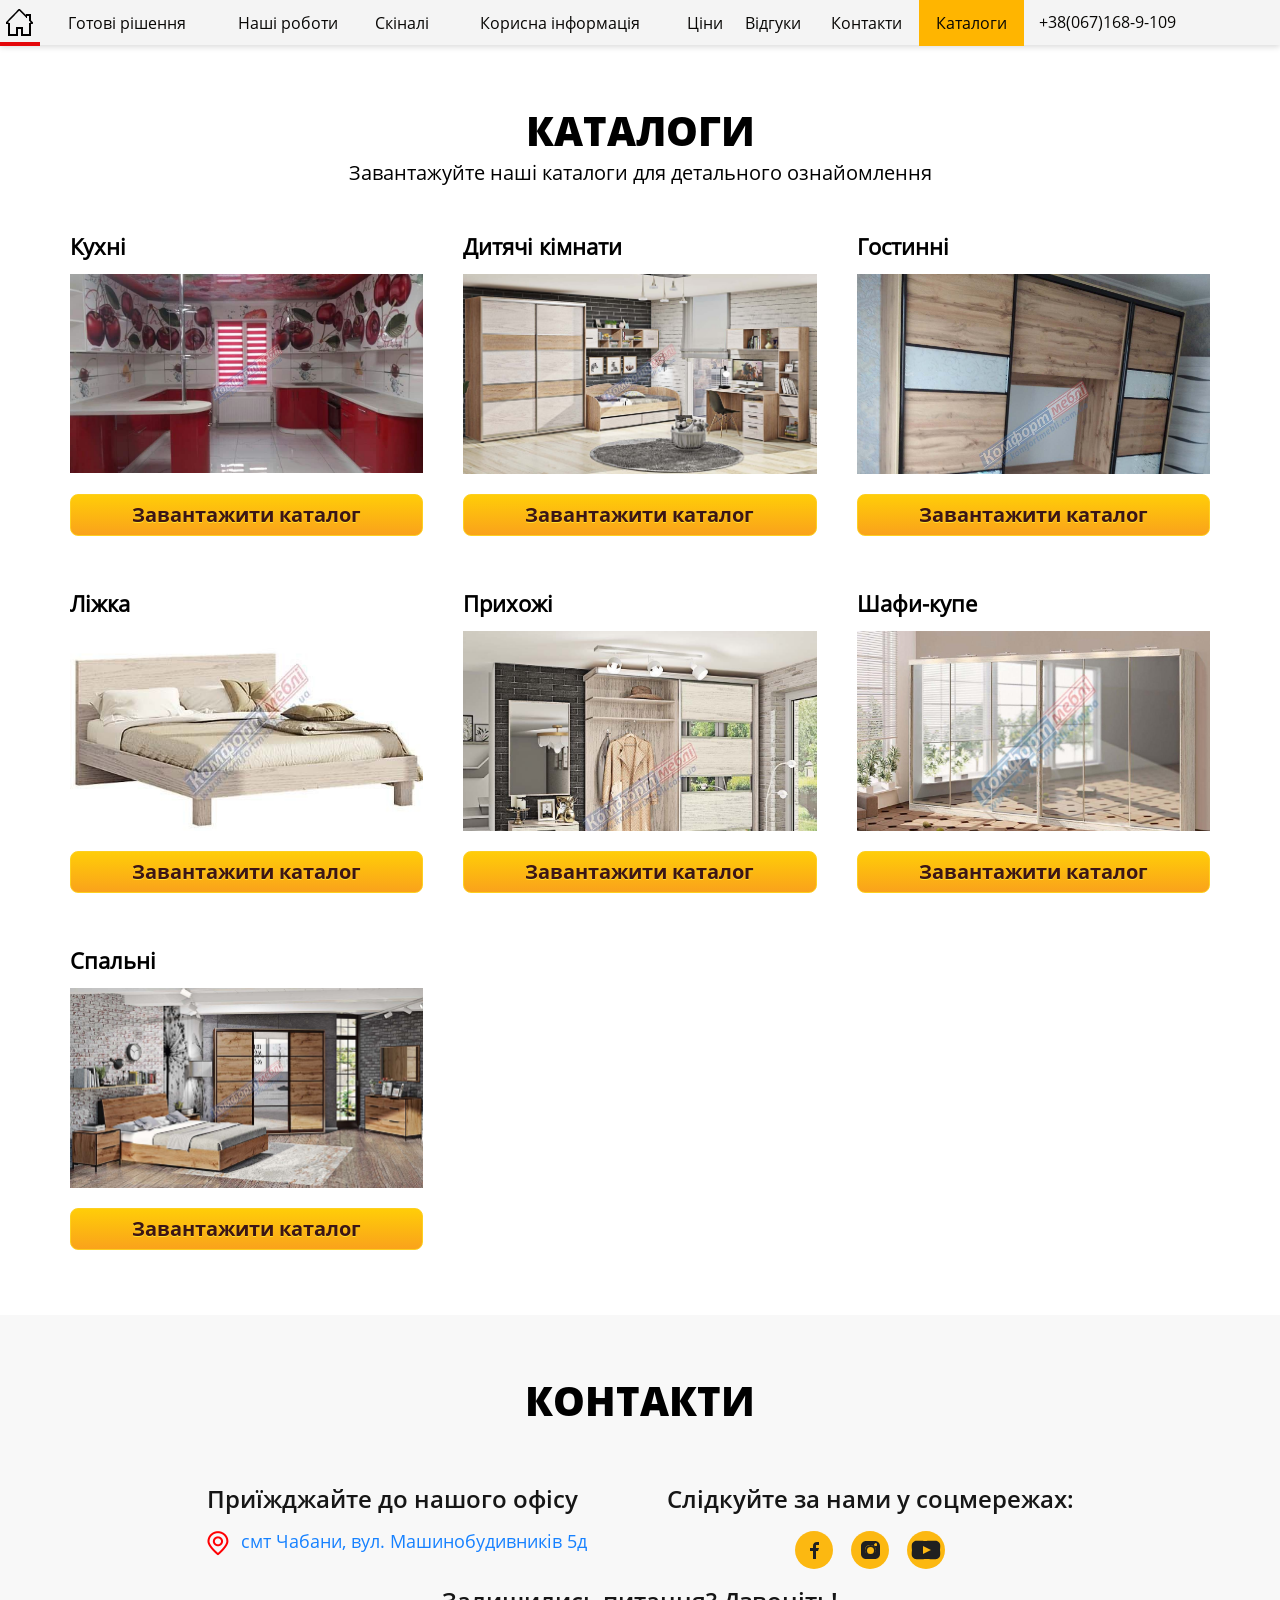
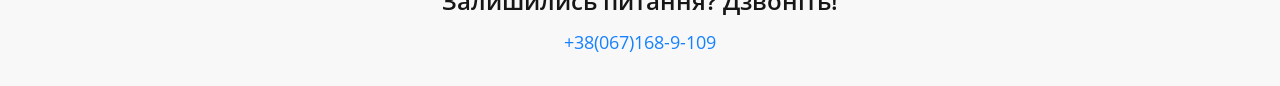
==== commit 6ec60daf: "fix img" ====
--- a/catalogs.html
+++ b/catalogs.html
@@ -52,7 +52,7 @@
                     <div class="catalog-item">
                         <h3 class="h3">Кухні</h3>
                         <div class="catalog-img">
-                            <img src="/img/photo/kitshens/mdf_pfotodruk/b42a997d70f618bde131af982c38bb9a.jpg" alt="">
+                            <img src="./img/photo/kitshens/mdf_pfotodruk/b42a997d70f618bde131af982c38bb9a.jpg" alt="">
                         </div>
                         <a class="btn" download href="/catalogs/Kuhni2022.pdf"> Завантажити каталог </a>
                     </div>
@@ -60,7 +60,7 @@
                     <div class="catalog-item">
                         <h3 class="h3">Дитячі кімнати</h3>
                         <div class="catalog-img">
-                            <img src="/img/photo/child/eco/5gn7cs4jnnxtp285cv0vybil1r9jp8q1.jpg" alt="">
+                            <img src="./img/photo/child/eco/5gn7cs4jnnxtp285cv0vybil1r9jp8q1.jpg" alt="">
                         </div>
                         <a class="btn" download href="/catalogs/dutachi22-23.pdf"> Завантажити каталог </a>
                     </div>
@@ -69,7 +69,7 @@
                     <div class="catalog-item">
                         <h3 class="h3">Гостинні</h3>
                         <div class="catalog-img">
-                            <img src="/img/photo/guests_room/guest-cupe/c826d9fa633fd7ab591c7e96d826bbb1.jpg" alt="">
+                            <img src="./img/photo/guests_room/guest-cupe/c826d9fa633fd7ab591c7e96d826bbb1.jpg" alt="">
                         </div>
                         <a class="btn" download href="/catalogs/goctuni22-23.pdf"> Завантажити каталог </a>
                     </div>
@@ -78,7 +78,7 @@
                     <div class="catalog-item">
                         <h3 class="h3">Ліжка</h3>
                         <div class="catalog-img">
-                            <img src="/img/photo/beds/eco/f82a36d48e5ddc414155926b79746308.jpg" alt="">
+                            <img src="./img/photo/beds/eco/f82a36d48e5ddc414155926b79746308.jpg" alt="">
                         </div>
                         <a class="btn" download href="/catalogs/liska22-23.pdf"> Завантажити каталог </a>
                     </div>
@@ -87,7 +87,7 @@
                     <div class="catalog-item">
                         <h3 class="h3">Прихожі</h3>
                         <div class="catalog-img">
-                            <img src="/img/photo/enters/eco/oveex4i8nhifsql9hou4hjaeeq9l5co4.jpg" alt="">
+                            <img src="./img/photo/enters/eco/oveex4i8nhifsql9hou4hjaeeq9l5co4.jpg" alt="">
                         </div>
                         <a class="btn" download href="/catalogs/prihoji22-23.pdf"> Завантажити каталог </a>
                     </div>
@@ -95,7 +95,7 @@
                     <div class="catalog-item">
                         <h3 class="h3">Шафи-купе</h3>
                         <div class="catalog-img">
-                            <img src="/img/photo/boxes/six_fasads/278c13ad2f435aaedd4d51130da256a5.jpg" alt="">
+                            <img src="./img/photo/boxes/six_fasads/278c13ad2f435aaedd4d51130da256a5.jpg" alt="">
                         </div>
                         <a class="btn" download href="/catalogs/ShafuKype22-23.pdf"> Завантажити каталог </a>
                     </div>
@@ -103,7 +103,7 @@
                     <div class="catalog-item">
                         <h3 class="h3">Спальні</h3>
                         <div class="catalog-img">
-                            <img src="/img/photo/sleep/loft/1955700fb81fe9cef4f40246862f838a.jpg" alt="">
+                            <img src="./img/photo/sleep/loft/1955700fb81fe9cef4f40246862f838a.jpg" alt="">
                         </div>
                         <a class="btn" download href="/catalogs/spalni22-23.pdf"> Завантажити каталог </a>
                     </div>
--- a/css/style.css
+++ b/css/style.css
@@ -4183,8 +4183,10 @@
     margin-bottom: 35px;;
 }
 .catalog-img {
-    max-height: 218px;
+    max-height: 200px;
     overflow: hidden;
+    display: block;
+    margin-bottom: 20px;
 
 }
 .catalog-img img{
